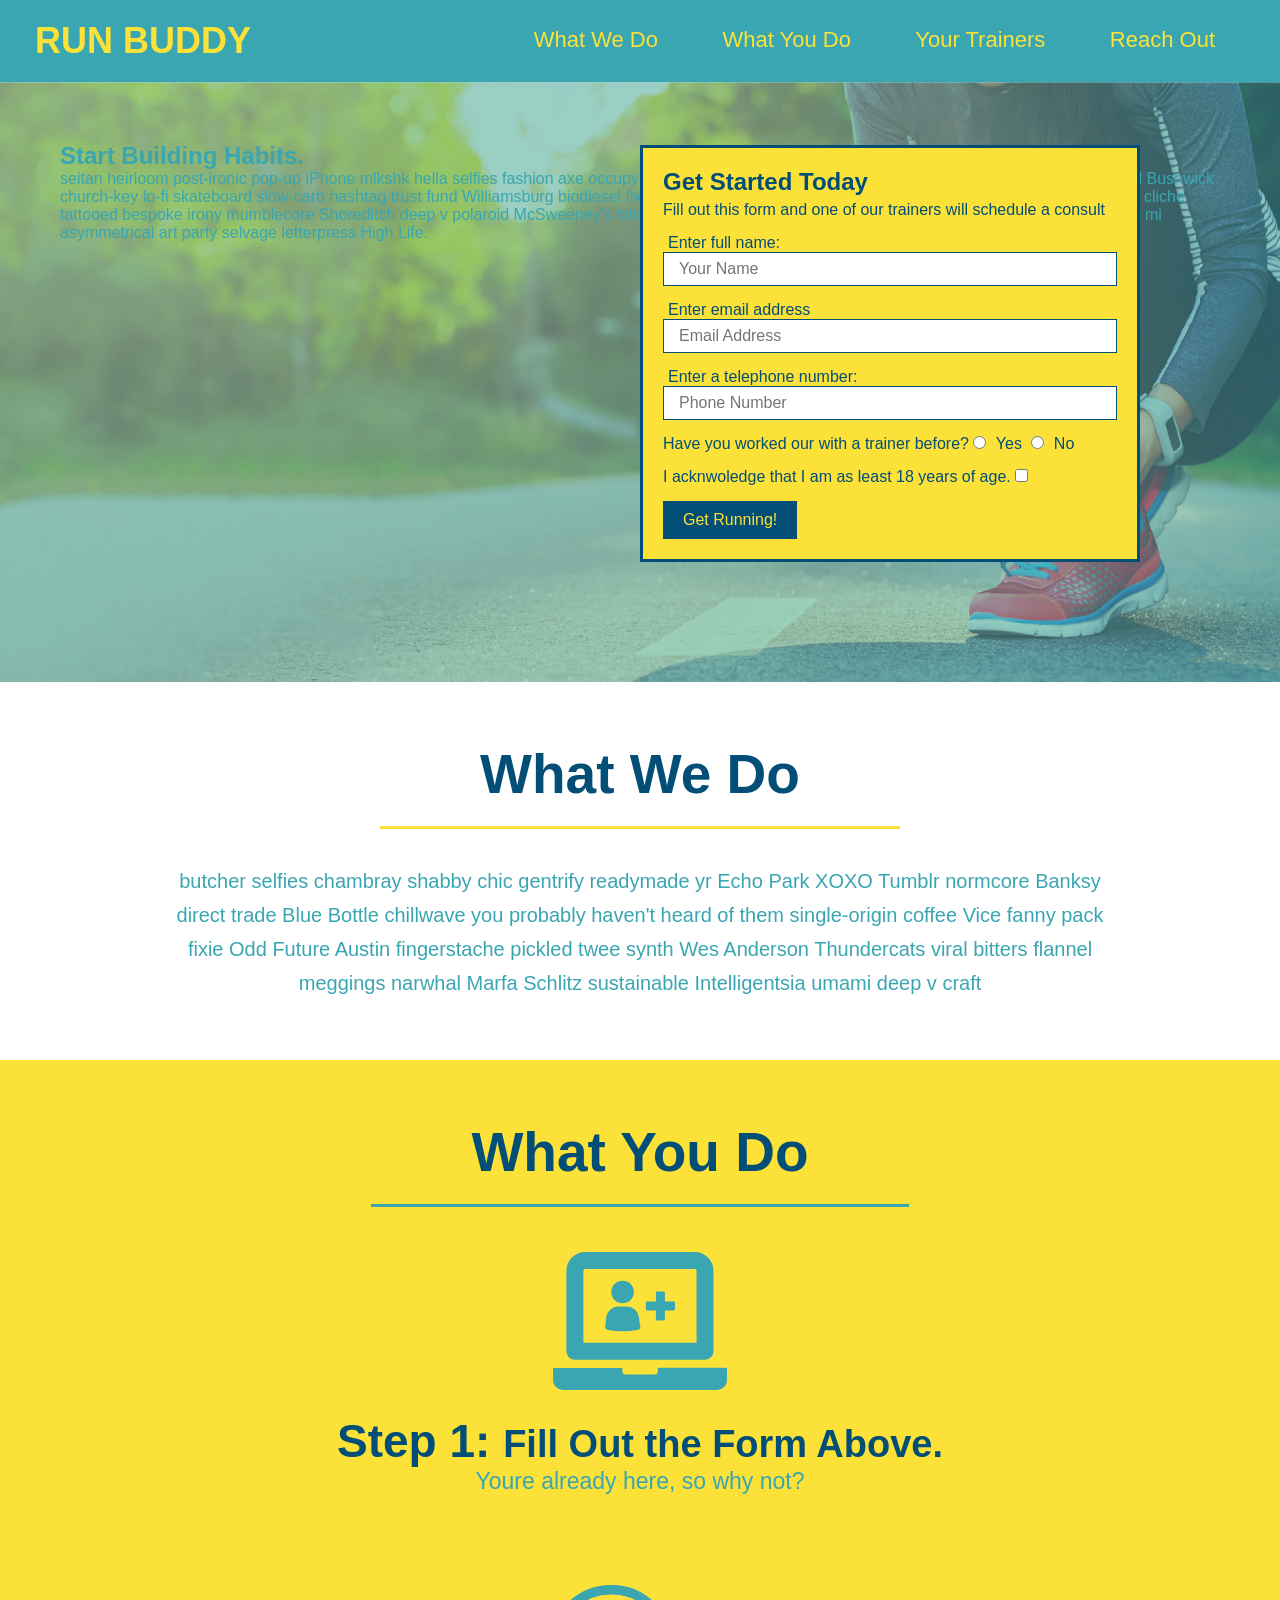
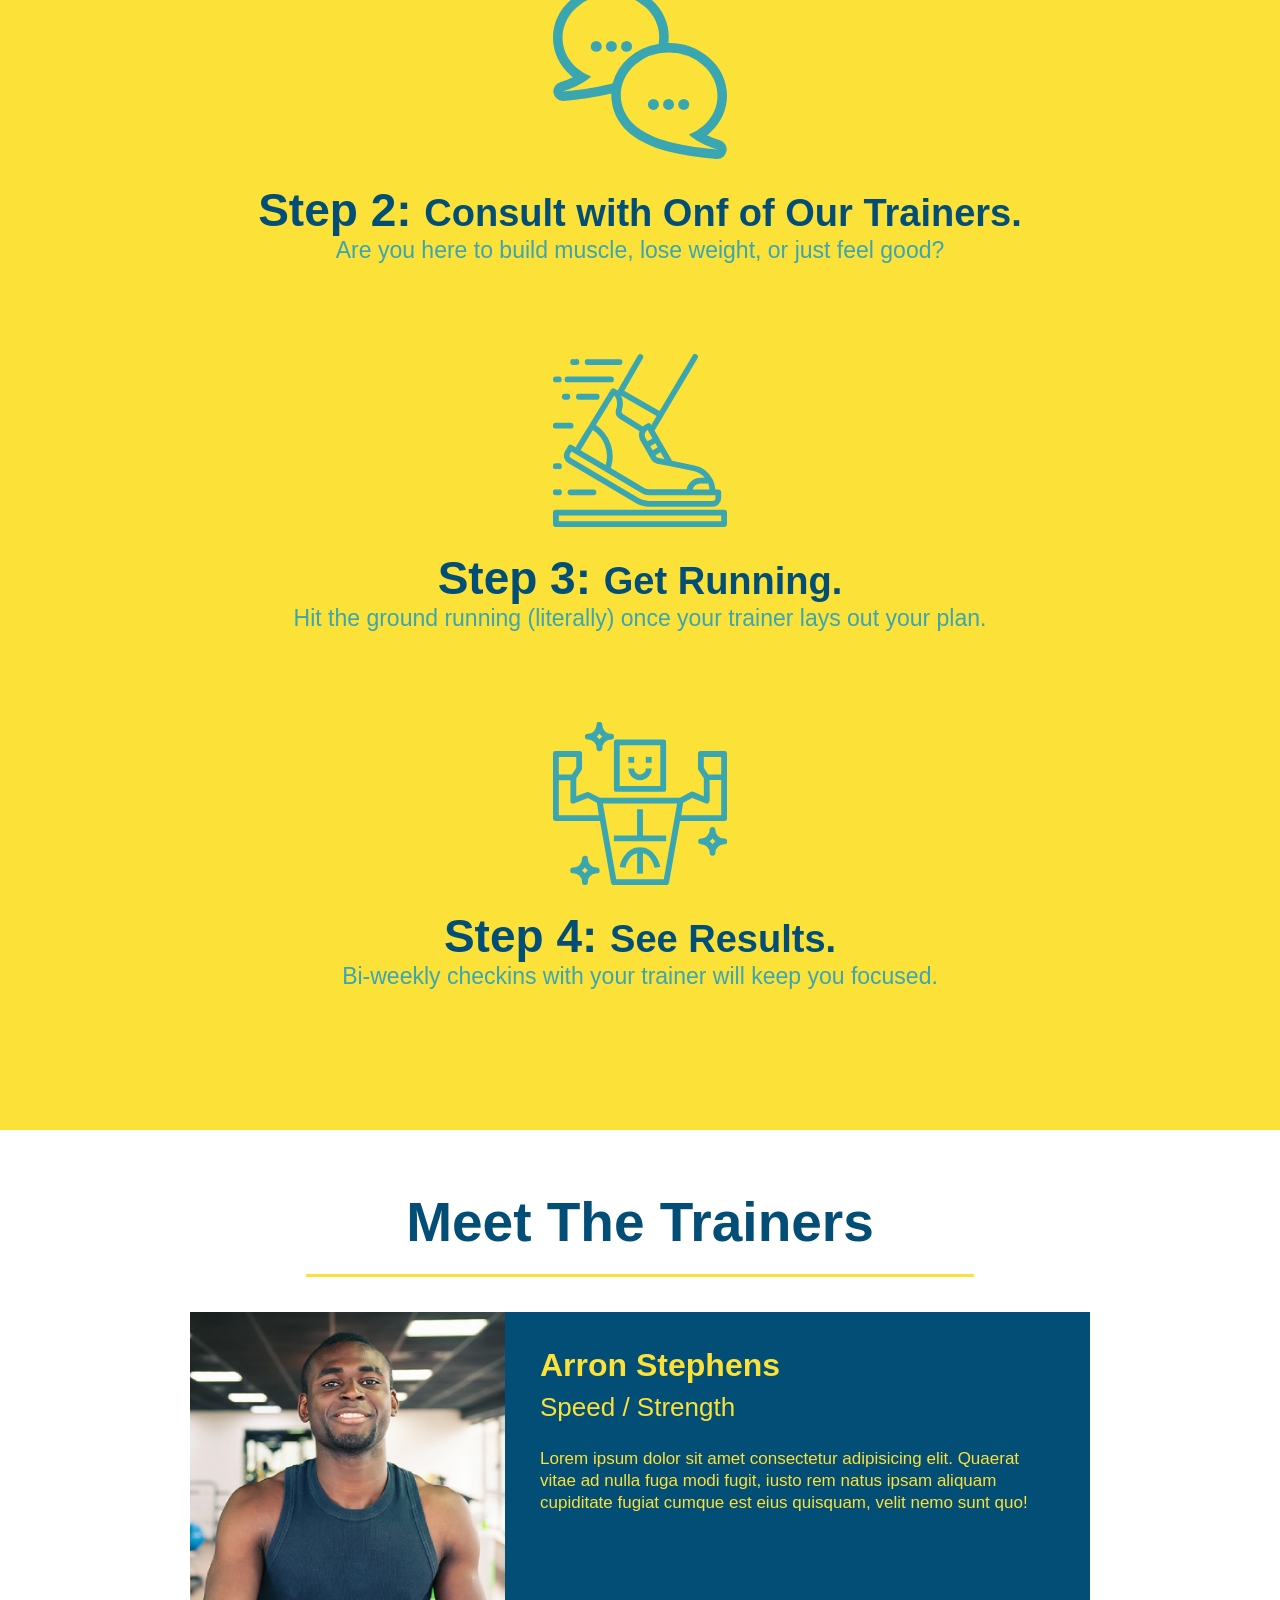
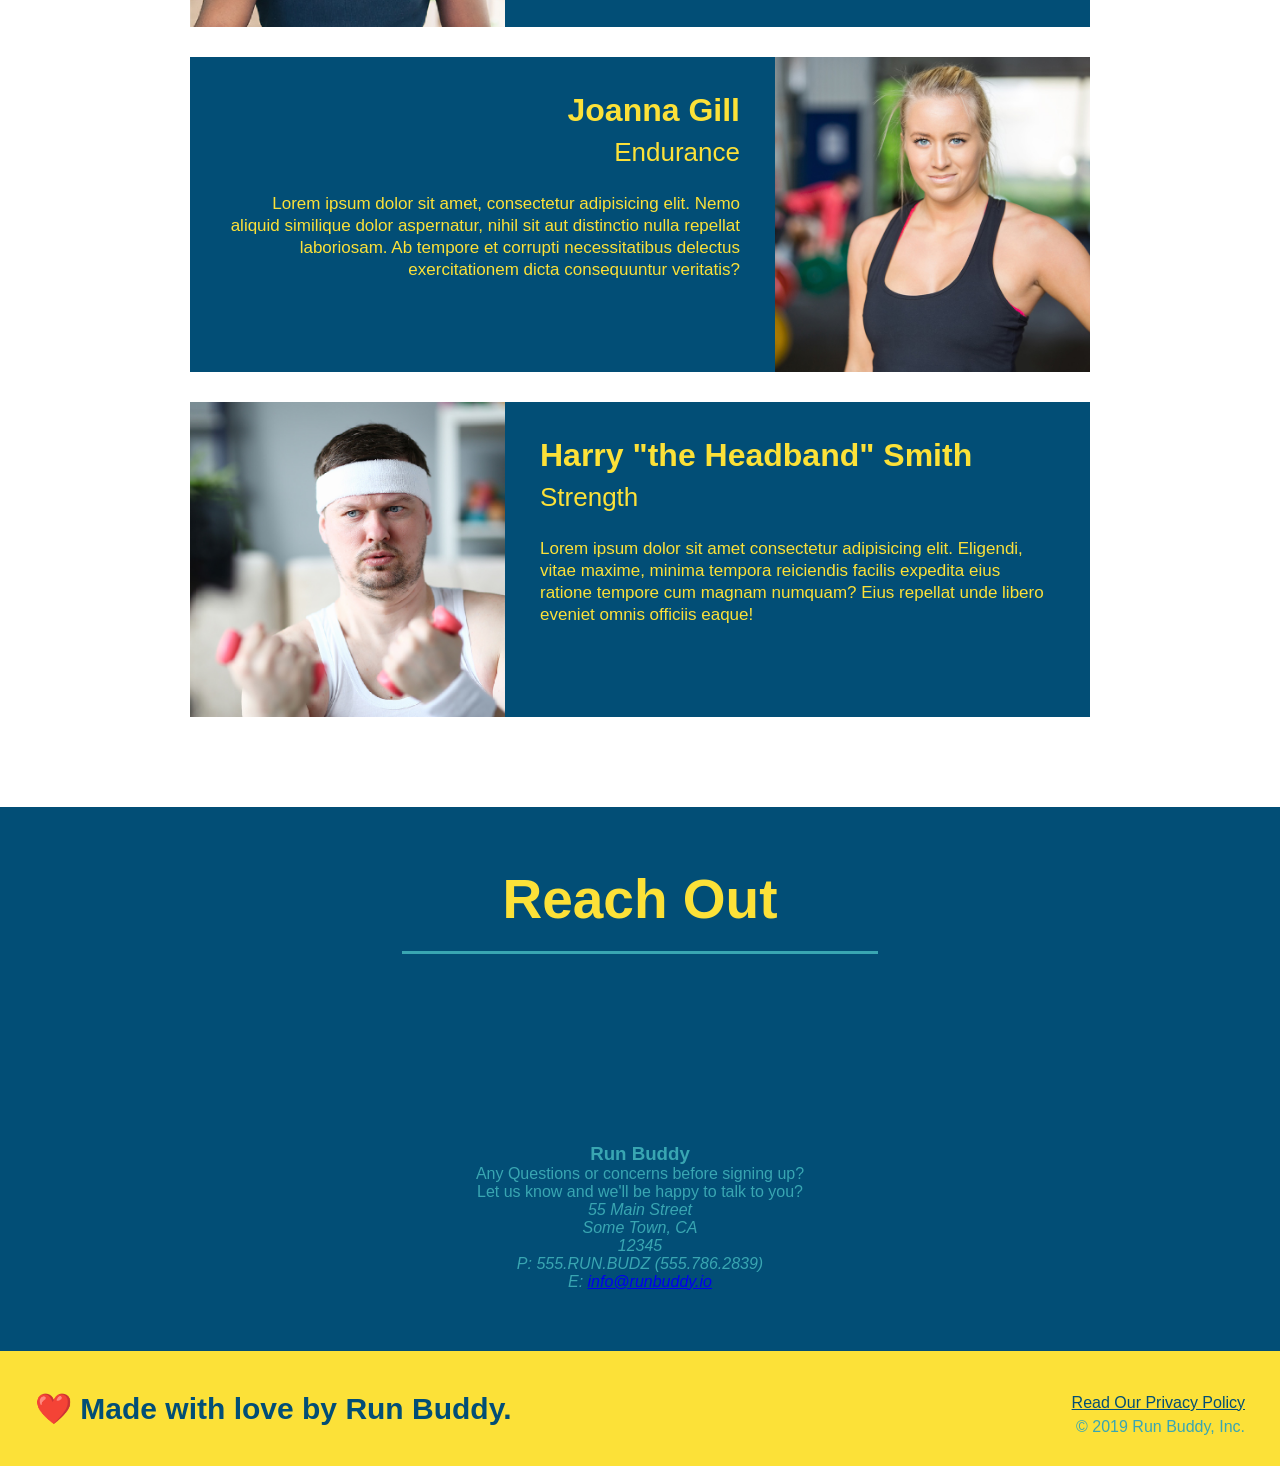
==== index.html @ fdcb271b "add content to hero, replace image" ====
<!DOCTYPE html>
<html lang="en">
  <head>
      <meta charset="UTF-8" />
      <title>Run Buddy</title>
      <link rel="stylesheet" href="./assets/css/style.css"/>     
  </head>
  <body>
  <!-- navigation-->
  <header>    
    <h1>
      <a href="/">RUN BUDDY</a>
    </h1>
      <nav>
   <!-- Unordered list element-->
   <ul>
   <li>    
     <!-- Anchor element-->
     <a href="#what-we-do">What We Do</a>
   </li>
   <li>
     
     <a href="#what-you-do">What You Do</a>  
   </li>
   <li>
     <a href="#your-trainers">Your Trainers</a>  
   </li>
   <li>
     <a href="#reach-out">Reach Out</a>  
   </li>    
   </ul>       
      </nav>
  </header>
  
  <!-- hero section-->
  <section class="hero">
     <div class="hero-cta">
       <h2>Start Building Habits.</h2>
       <p>seitan heirloom post-ironic pop-up iPhone mlkshk hella selfies fashion axe occupy readymade put a bird on it messenger bag Wes Anderson Schlitz plaid Bushwick church-key lo-fi skateboard slow-carb hashtag trust fund Williamsburg biodiesel fixie farm-to-table 8-bit banjo XOXO Banksy chillwave bicycle rights retro cliche tattooed bespoke irony mumblecore Shoreditch deep v polaroid McSweeney's bitters cray gentrify tofu Marfa you probably haven't heard of them yr banh mi asymmetrical art party selvage letterpress High Life.</p>
     </div>
     <div class="hero-form">
       <h3>Get Started Today</h3>
       <p>Fill out this form and one of our trainers will schedule a consult</p>
     <!-- Add form element-->
     <form>
       <label for="name">Enter full name:</label>  
       <input type="text" placeholder="Your Name" name="name" id="name" class="form-input" />
       <label for="email">Enter email address</label>
       <input type="email" placeholder="Email Address" name="name" id="name" class="form-input"  />
       <label for="phone">Enter a telephone number:</label>
       <input type="tel" placeholder="Phone Number" name="phone" id="phone" class="form-input" />
     <p>
       Have you worked our with a trainer before?
       <input type="radio" name="trainer-confirm" id="trainer-yes" />
       <label for="trainer-yes">Yes</label>  
       <input type="radio" name="trainer-confirm" id="trainer-no" />
       <label for="trainer-no">No</label>
     </p>
     <p>
       I acknwoledge that I am as least 18 years of age.
       <input type="checkbox" name="age-confirm" id="checkbox" />  
     </p>
     <button type="submit">
         Get Running!
     </button>    
     </form>  
     </div>
    </section>
  <!-- End Hero Section-->

  <!-- "what we do" section-->
  <section id="what-we-do" class="intro">
    <h2 class="section-title primary-border">What We Do</h2>
    <p>butcher selfies chambray shabby chic gentrify readymade yr Echo Park XOXO Tumblr normcore Banksy direct trade Blue Bottle chillwave you probably haven't heard of them single-origin coffee Vice fanny pack fixie Odd Future Austin fingerstache pickled twee synth Wes Anderson Thundercats viral bitters flannel meggings narwhal Marfa Schlitz sustainable Intelligentsia umami deep v craft</p>
   </section>
   
  <!-- "what you do section"-->
  <section id="what-you-do" class="steps">
    <h2 class="section-title secondary-border">What You Do</h2>

     <div>
       <!-- insert this img element-->
       <img src="./assets/images/step-1.svg" alt="" />
       <h3>Step 1: <span>Fill Out the Form Above.</span></h3>
       <p>Youre already here, so why not?</p>
     </div>

     <div>
       <img src="./assets/images/step-2.svg" alt="" />
       <h3>Step 2: <span>Consult with Onf of Our Trainers.</span></h3>
       <p>Are you here to build muscle, lose weight, or just feel good?</p>
     </div>
  
     <div>
       <img src="./assets/images/step-3.svg" alt="" />
       <h3>Step 3: <span>Get Running.</span></h3>
       <p>Hit the ground running (literally) once your trainer lays out your plan.</p>
     </div> 

     <div>
       <img src="./assets/images/step-4.svg" alt="" />
       <h3>Step 4: <span>See Results.</span></h3>
       <p>Bi-weekly checkins with your trainer will keep you focused.</p>
     </div>
  </section>
  
  <!-- "meet the trainers" section-->
  <section id="your-trainers" class="trainers">  
    <h2 class="section-title primary-border"> Meet The Trainers</h2>
  
  <article class="trainer">
    <img src="./assets/images/trainer-1.jpg" alt="Arron Stephens in his workout clothes, ready to pump iron" />  
    <div class="trainer-bio text-left">
      <h3>Arron Stephens</h3>
      <h4>Speed / Strength</h4>
      <p>
        Lorem ipsum dolor sit amet consectetur adipisicing elit. Quaerat vitae ad nulla fuga modi fugit, iusto rem natus ipsam aliquam cupiditate fugiat cumque est eius quisquam, velit nemo sunt quo!
      </p>
     </div>
  </article>
  
  <!-- second trainer bio-->
  <article class="trainer">
    <div class="trainer-bio text-right">
      <h3>Joanna Gill</h3>
      <h4>Endurance</h4>
      <p>Lorem ipsum dolor sit amet, consectetur adipisicing elit. Nemo aliquid similique dolor aspernatur, nihil sit aut distinctio nulla repellat laboriosam. Ab tempore et corrupti necessitatibus delectus exercitationem dicta consequuntur veritatis?</p>
    </div>
    <img src="./assets/images/trainer-2.jpg"alt="Joanna Gill cooling off after a workout" />
  </article>

  <!-- third trainer bio-->
  <article class="trainer">
    <img src="assets/images/trainer-3.jpg" alt="Harry Smith wearing a headband and lifting comically smal pink weights" />
    <div class="trainer-bio text-left">
       <h3>Harry "the Headband" Smith</h3>
       <h4>Strength</h4>
       <p>Lorem ipsum dolor sit amet consectetur adipisicing elit. Eligendi, vitae maxime, minima tempora reiciendis facilis expedita eius ratione tempore cum magnam numquam? Eius repellat unde libero eveniet omnis officiis eaque!</p>
    </div>
   </article>  
  </section>

  <!-- "reach out" section-->
  <section id="reach-out" class="contact">
    <h2 class="section-title secondary-border">Reach Out</h2>
      <div class="conact-info">
        <iframe
        src="https://www.google.com/maps/embed?pb=!1m18!1m12!1m3!1d3103.5053987646943!2d-95.20481331984095!3d38.93528097966502!2m3!1f0!2f0!3f0!3m2!1i1024!2i768!4f13.1!3m3!1m2!1s0x87bf666a653e86bf%3A0xbb282bb5a10b9c2d!2s2408%20E%2027th%20Terrace%2C%20Lawrence%2C%20KS%2066046!5e0!3m2!1sen!2sus!4v1632249212612!5m2!1sen!2sus"
         style="border:0;"
         allowfullscreen=""
         loading="lazy">
        </iframe>
        <div>
        <h3>Run Buddy</h3>
        <p>
          Any Questions or concerns before signing up?
          <br />
          Let us know and we'll be happy to talk to you?
        </p>
        <address>
          55 Main Street <br/>
          Some Town, CA <br/>
          12345<br />
          P: 555.RUN.BUDZ (555.786.2839)<br/>
          E: <a href="mailto:info@runbuddy.io">info@runbuddy.io</a>
        </address>
      </div>
    </div> 
  </section>

 <!-- footer-->
 <footer>
     <h2>❤️ Made with love by Run Buddy.</h2>
   <div>  
     <a href="./privacy-policy.html">Read Our Privacy Policy</a><br />
     &copy; 2019 Run Buddy, Inc.
   </div> 
 </footer> 

  </body>
</html>
---- assets/css/style.css ----
* {
  margin: 0;
  padding: 0;
  box-sizing: border-box;  
}

/* apply styles to the <header> */
header {
   padding: 20px 35px;
   background-color: #39a6b2; 
}

header h1 {
  font-weight: bold;
  font-size: 36px;
  color: #fce138;
  margin: 0;
  display: inline;  
}

header a {
  text-decoration: none;  
  color: #fce138;  
}

header nav {
  float: right;
  margin: 7px 0;  
}

header nav ul li {
    display: inline;
}

header nav ul li a {
  margin: 0 30px;
  font-weight: lighter;
  font-size: 22px;  
}

body {
  /* more on thie crazy alphanumerical value in a minute */
  color: #39a6b2;  
  font-family: Helvetica, Arial, sans-serif;  
}

footer {
  background: #fce138;
  width: 100%;
  padding: 40px 35px;  
}

footer h2 {
  display: inline;
  color: #024e76;
  font-size: 30px;
  margin: 0;  
}

footer div {
  float: right;
  line-height: 1.5;
  text-align: right;  
}

footer a {
  color: #024e76;  
}

Section {
  padding: 60px;
} 

/* Hero Style Start */
.hero {
  background-image: url("../images/hero-bg.jpg");
  height: 600px;
  background-size: cover;
  background-position: center;
  position: relative;
}  

.hero-form {
  border: 3px solid #024e76;
  background-color: #fce138;
  padding: 20px;
  width: 500px;
  color: #024e76;
  position:absolute;
  bottom: 120px;
  right: 140px;
}

.hero-form h3 {
  font-size: 24px;
  margin: 0;
}

.hero-form p {
  margin: 5px 0 15px 0;
}

.form-input {
  border: 1px solid #024e76;
  display: block;
  padding: 7px 15px;
  font-size: 16px;
  color: #024e76;
  width: 100%;
  margin-bottom: 15px;
}

.hero-form label {
  margin: 0 5px;
}

.hero-form button {
  color: #fce138;
  background-color: #024e76;
  border: none;
  padding: 10px 20px;
  font-size: 16px;
}
/* Hero Style End */

.intro {
  text-align: center;
}

.intro p {
  line-height: 1.7;
  color: #39a6b2;
  width: 80%;
  font-size: 20px;
  /* add this alongside your other declarations */
  margin: 0 auto;
}

.steps {
  text-align: center;
  background: #fce138;
}

.section-title {
  font-size: 55px;
  color: #024e76;
  margin-bottom: 35px;
  padding: 0 100px 20px 100px;
  display: inline-block;
  border-bottom: 3px solid;
}

.primary-border {
  border-color: #fce138;
}

.secondary-border {
  border-color: #39a6b2;
}

.steps div {
  margin-bottom: 80px;
}

.steps img {
  width: 15%;
  margin: 10px 0;
}

.steps h3 {
  color: #024e76;
  font-size: 46px;
  margin-top: 10px;
}

.steps p {
  color: #39a6b2;
  font-size: 23px;
}

.steps span {
  font-size: 38px;
}

.trainers {
  text-align: center;
}

.trainer {
  width: 900px;
  margin: 0 auto 30px auto;
  background: #024e76;
  color: #fce138;
  overflow: auto;
}

.trainer img {
  width: 35%;
  float: left;
}

.trainer-bio {
  padding: 35px;
  float: left;
  width: 65%;
}

.text-left {
  text-align: left;
}

.text-right {
  text-align: right;
}

.trainer-bio h3 {
  font-size: 32px;
  margin-bottom: 8px;
}

.trainer-bio h4 {
  font-weight: lighter;
  font-size: 26px;
  margin-bottom: 25px;
}

.trainer-bio p {
  font-size: 17px;
  line-height: 1.3;
}

/* Reach Out Style Start */
.contact {
  text-align: center;
  background: #024e76;
}

.contact h2 {
  color: #fce138;
}

.contact-info iframe {
  width: 400px;
  height: 400px;
}

.contact-info div {
  width: 410px;
  display: inline-block;
  vertical-align: top;
  text-align: left;
  margin: 30px 0 0 60px;
  color: white;
}

.contact-info h3 {
  color: #fce138;
  font-size: 32px;
}

.contact-info p, .contact-info address {
  margin: 20px 0;
  line-height: 1.5;
  font-size: 20px;
  font-style: normal;
}

.contact-info a {
  color: #fce138;
}
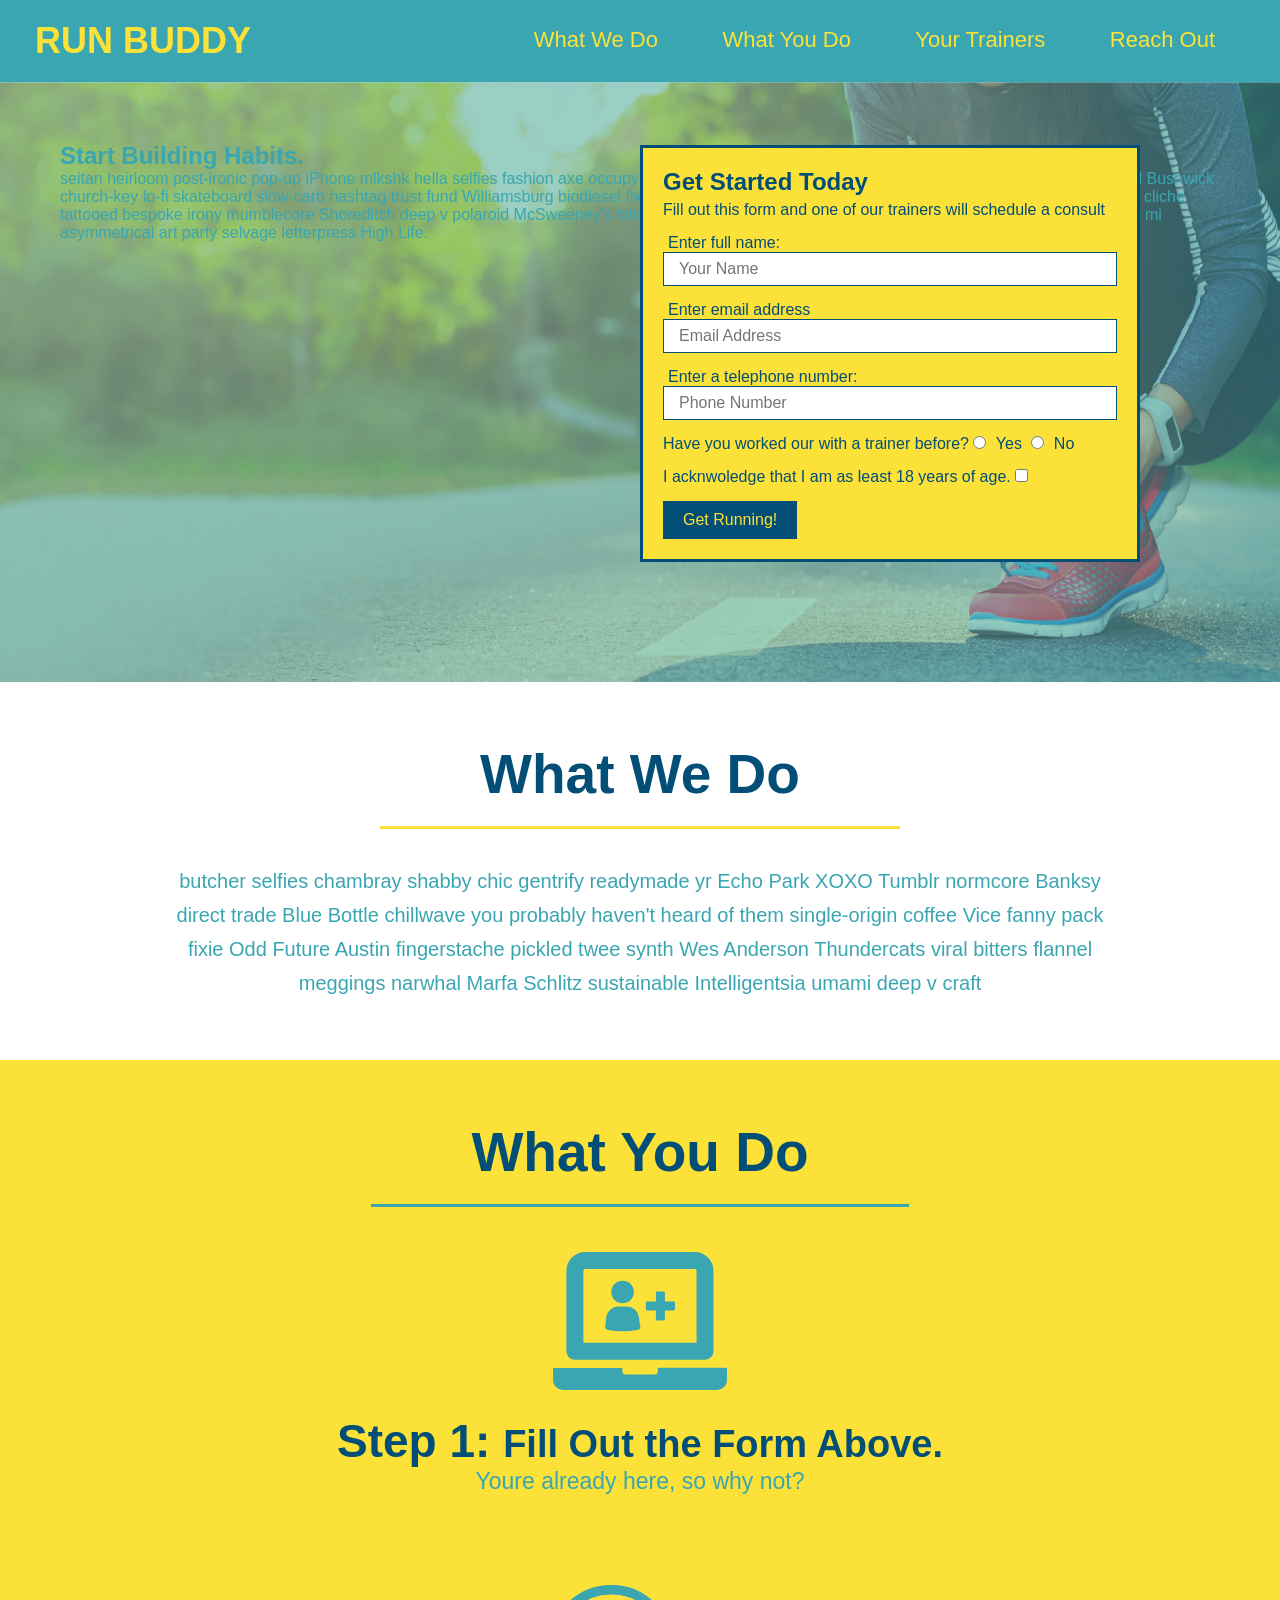
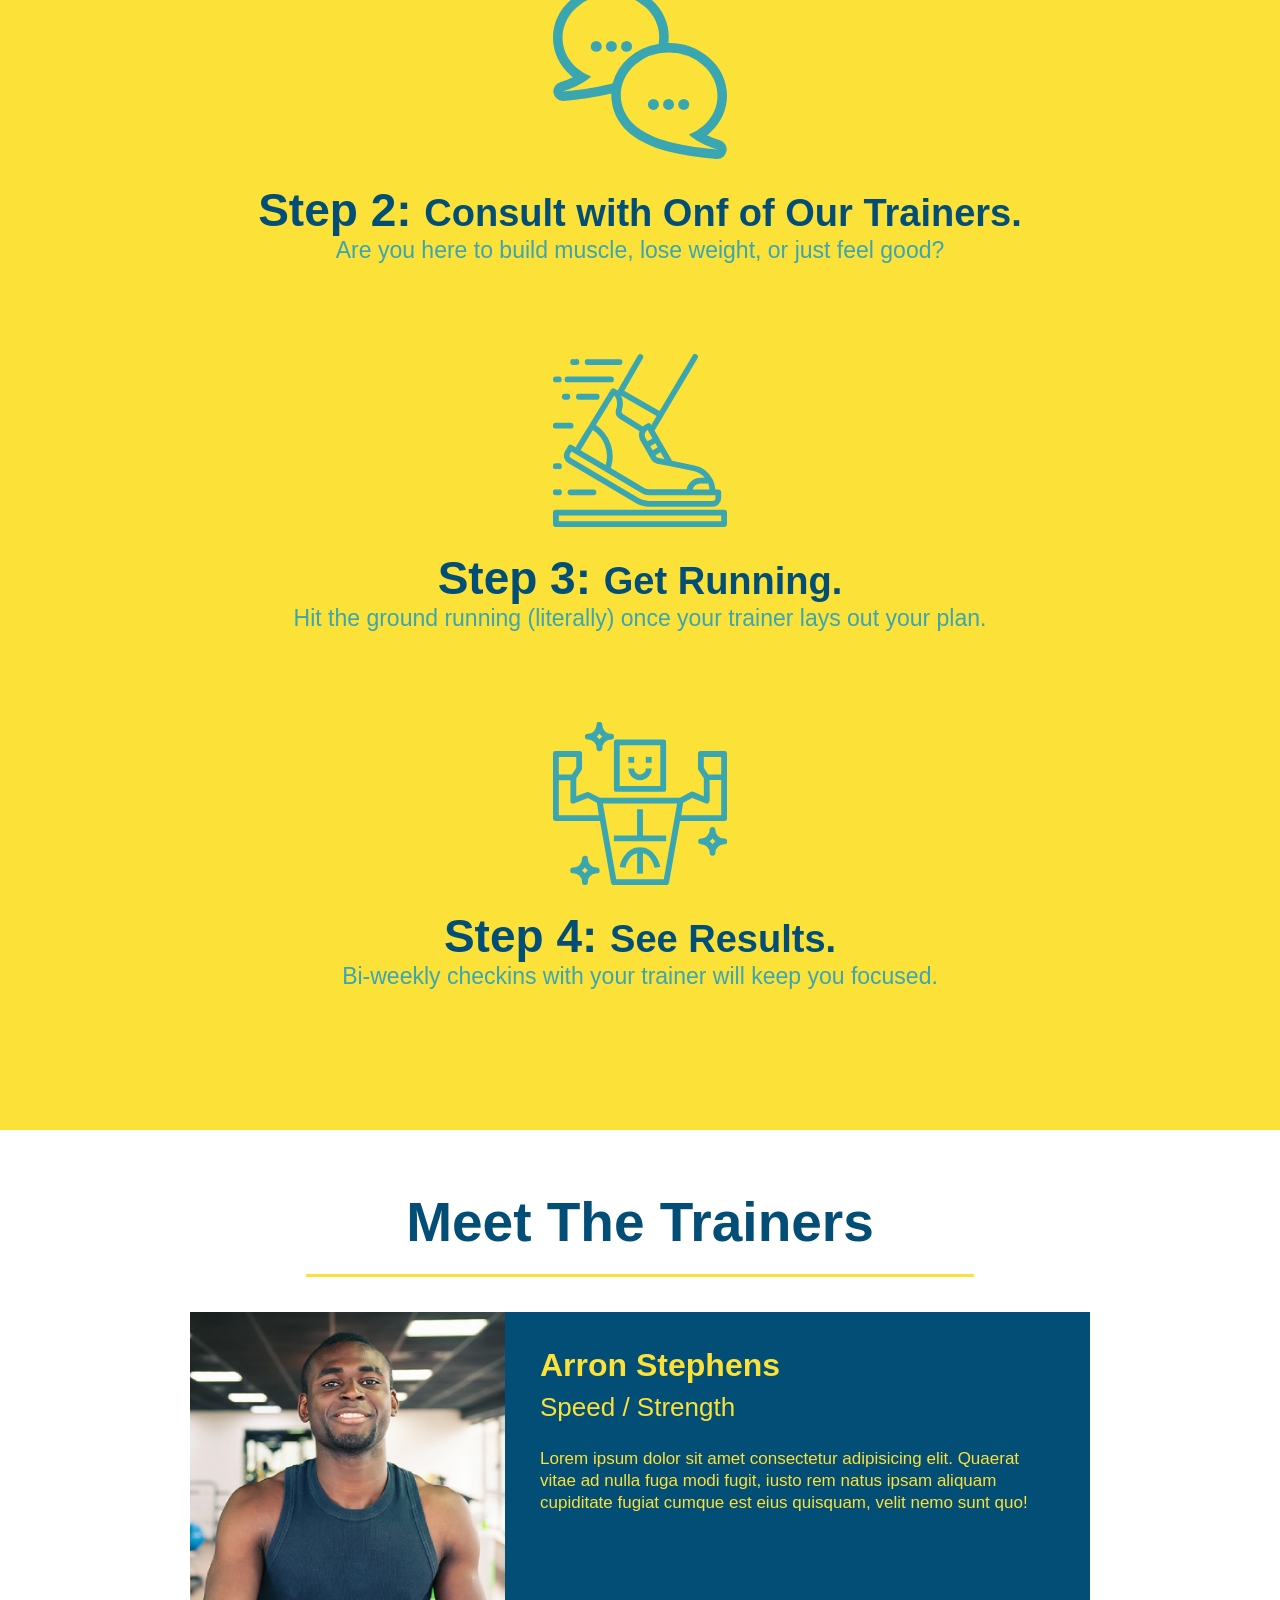
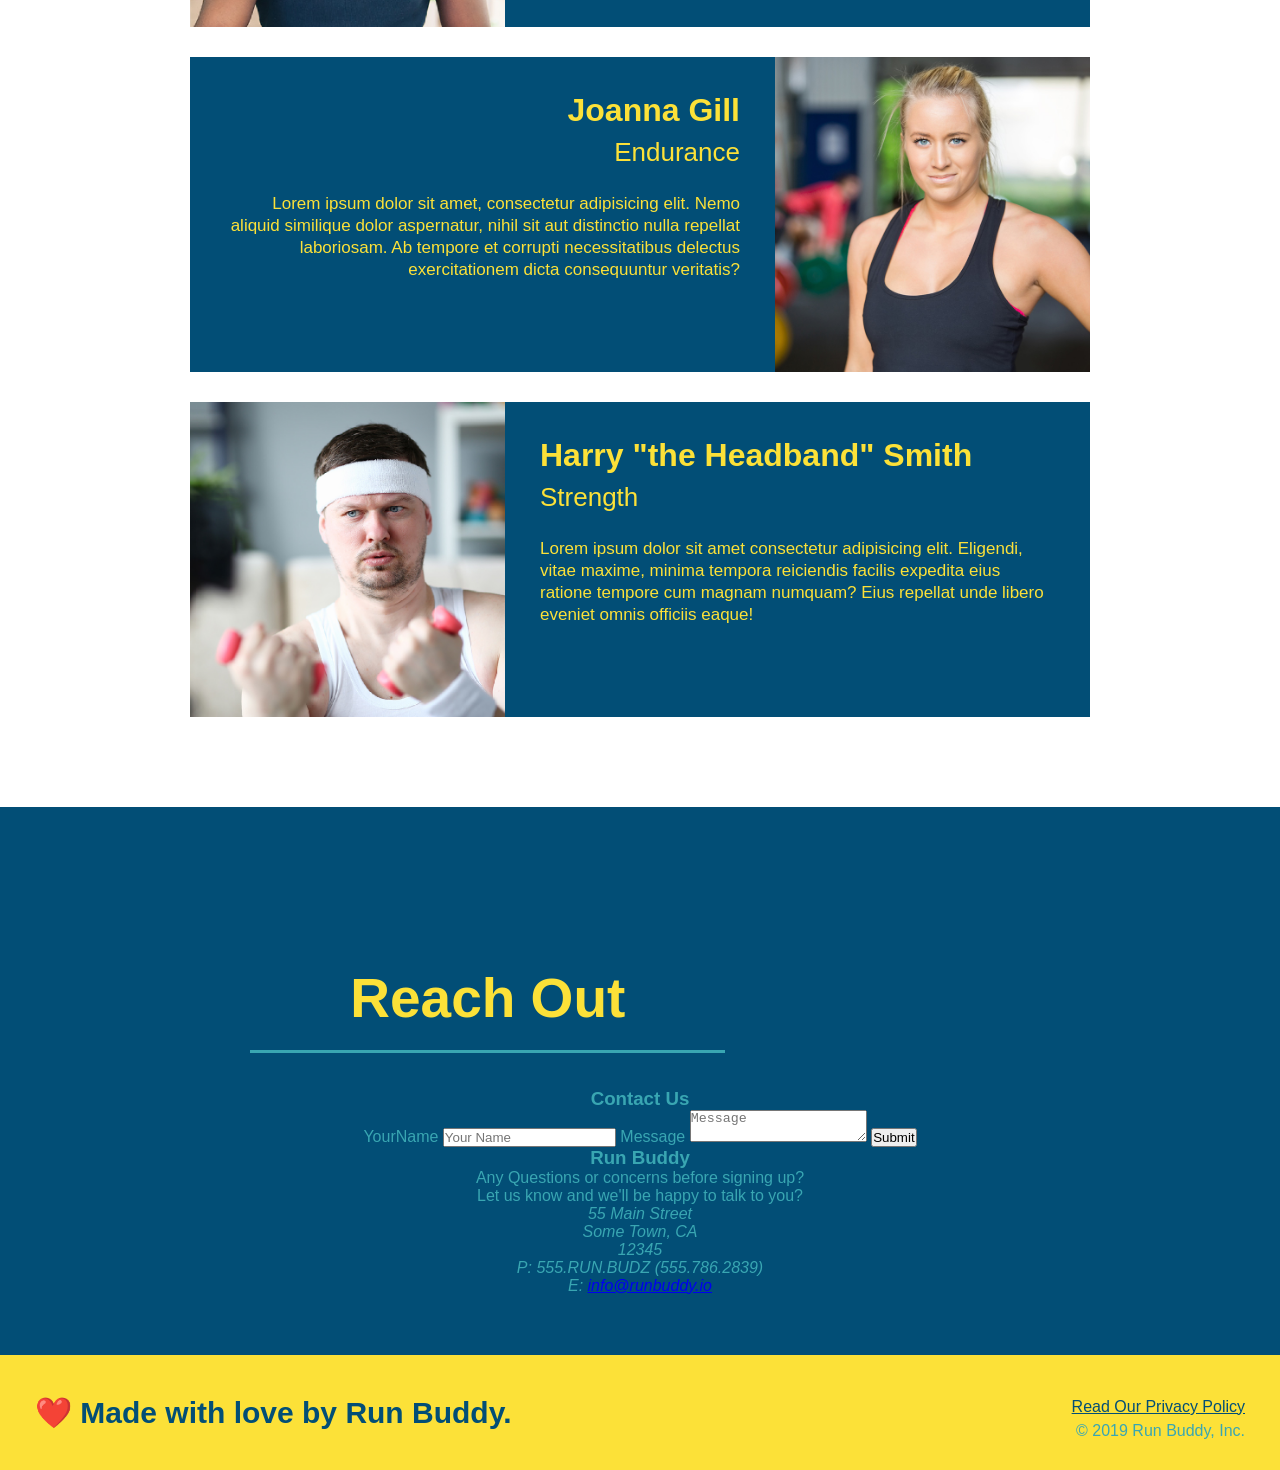
==== commit 245e2cbb: "add contact form" ====
--- a/index.html
+++ b/index.html
@@ -143,14 +143,27 @@
   <!-- "reach out" section-->
   <section id="reach-out" class="contact">
     <h2 class="section-title secondary-border">Reach Out</h2>
-      <div class="conact-info">
         <iframe
         src="https://www.google.com/maps/embed?pb=!1m18!1m12!1m3!1d3103.5053987646943!2d-95.20481331984095!3d38.93528097966502!2m3!1f0!2f0!3f0!3m2!1i1024!2i768!4f13.1!3m3!1m2!1s0x87bf666a653e86bf%3A0xbb282bb5a10b9c2d!2s2408%20E%2027th%20Terrace%2C%20Lawrence%2C%20KS%2066046!5e0!3m2!1sen!2sus!4v1632249212612!5m2!1sen!2sus"
          style="border:0;"
          allowfullscreen=""
-         loading="lazy">
+         loading="lazy">      
         </iframe>
-        <div>
+
+  <div class="contact-form">
+    <h3>Contact Us</h3>
+    <form>
+      <label for="contact-name">YourName</label>
+      <input type="text" id="contact-name" placeholder="Your Name" />
+          
+      <label for="contact-message">Message</label>
+      <textarea id="contact-message" placeholder="Message"></textarea>
+                
+      <button type="submit">Submit</button>  
+    </form>
+  </div>          
+      
+  <div>
         <h3>Run Buddy</h3>
         <p>
           Any Questions or concerns before signing up?
@@ -164,8 +177,9 @@
           P: 555.RUN.BUDZ (555.786.2839)<br/>
           E: <a href="mailto:info@runbuddy.io">info@runbuddy.io</a>
         </address>
-      </div>
-    </div> 
+   </div>
+
+    
   </section>
 
  <!-- footer-->
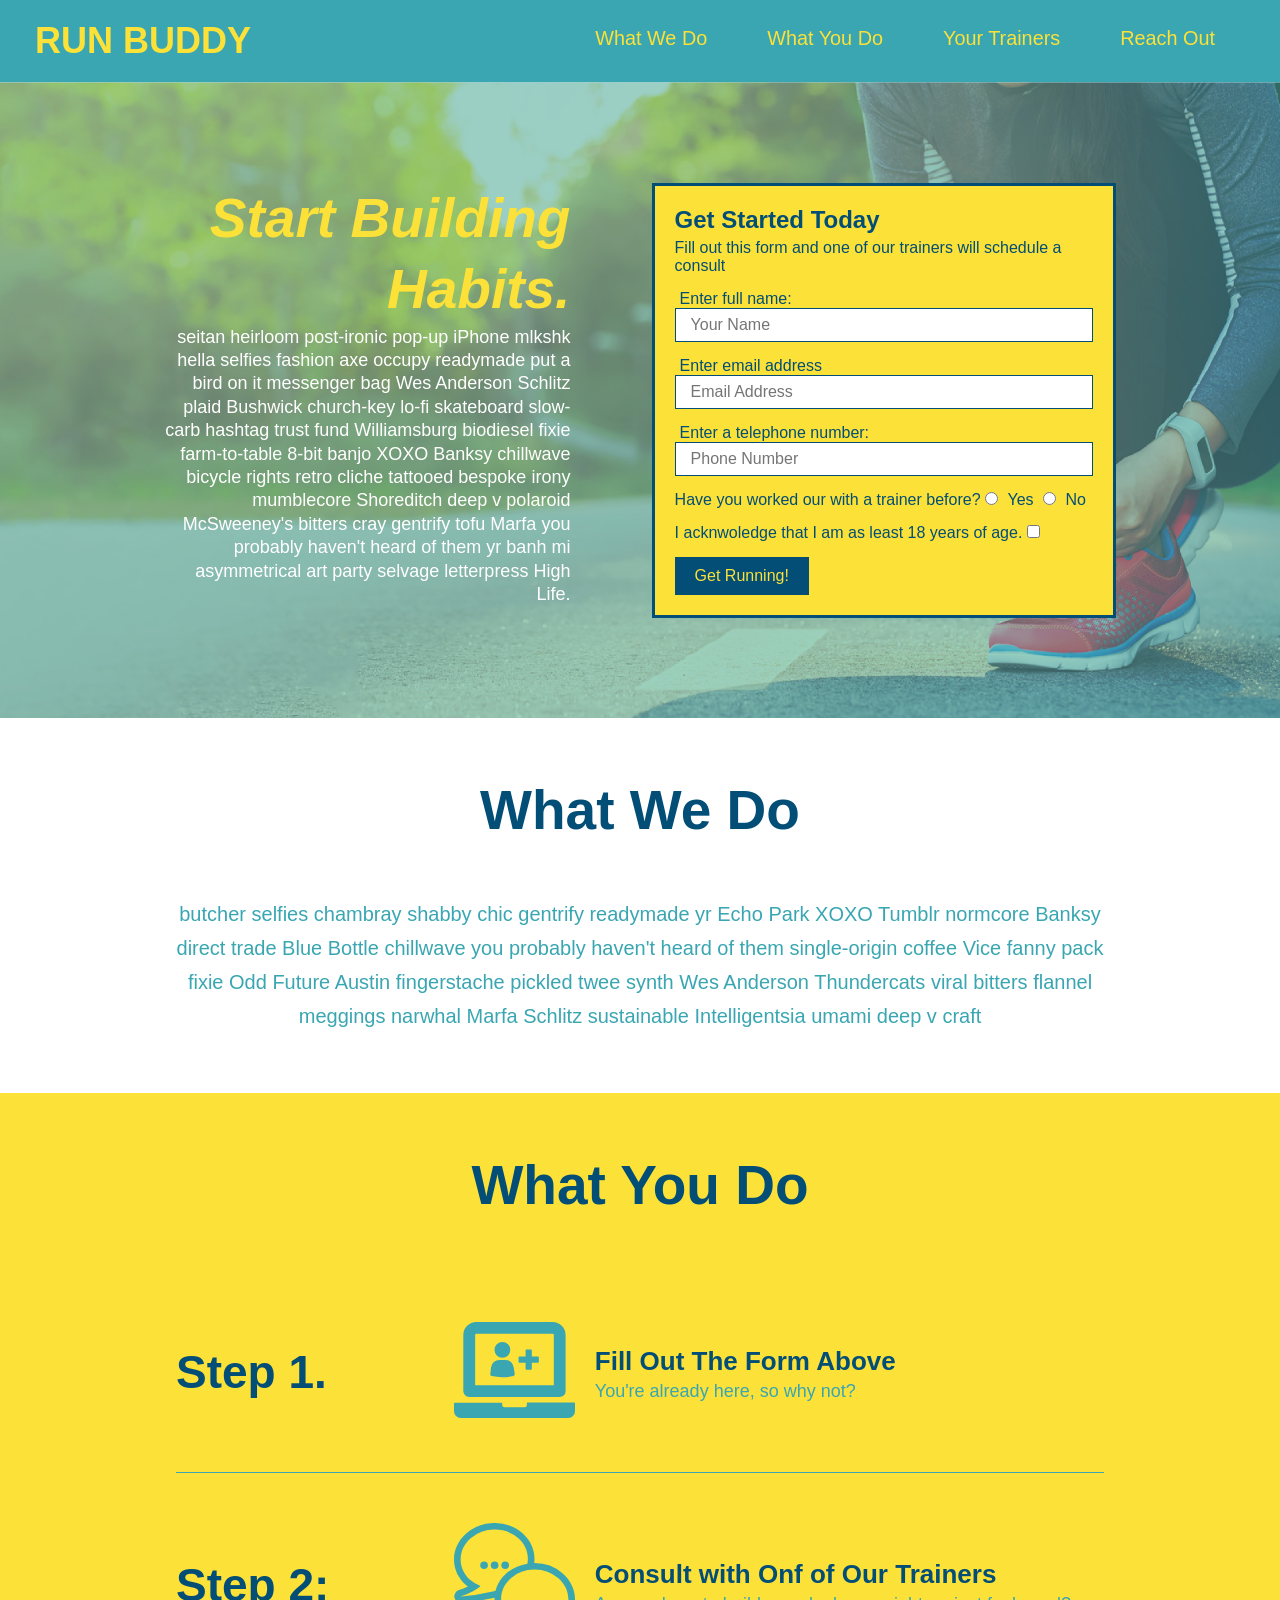
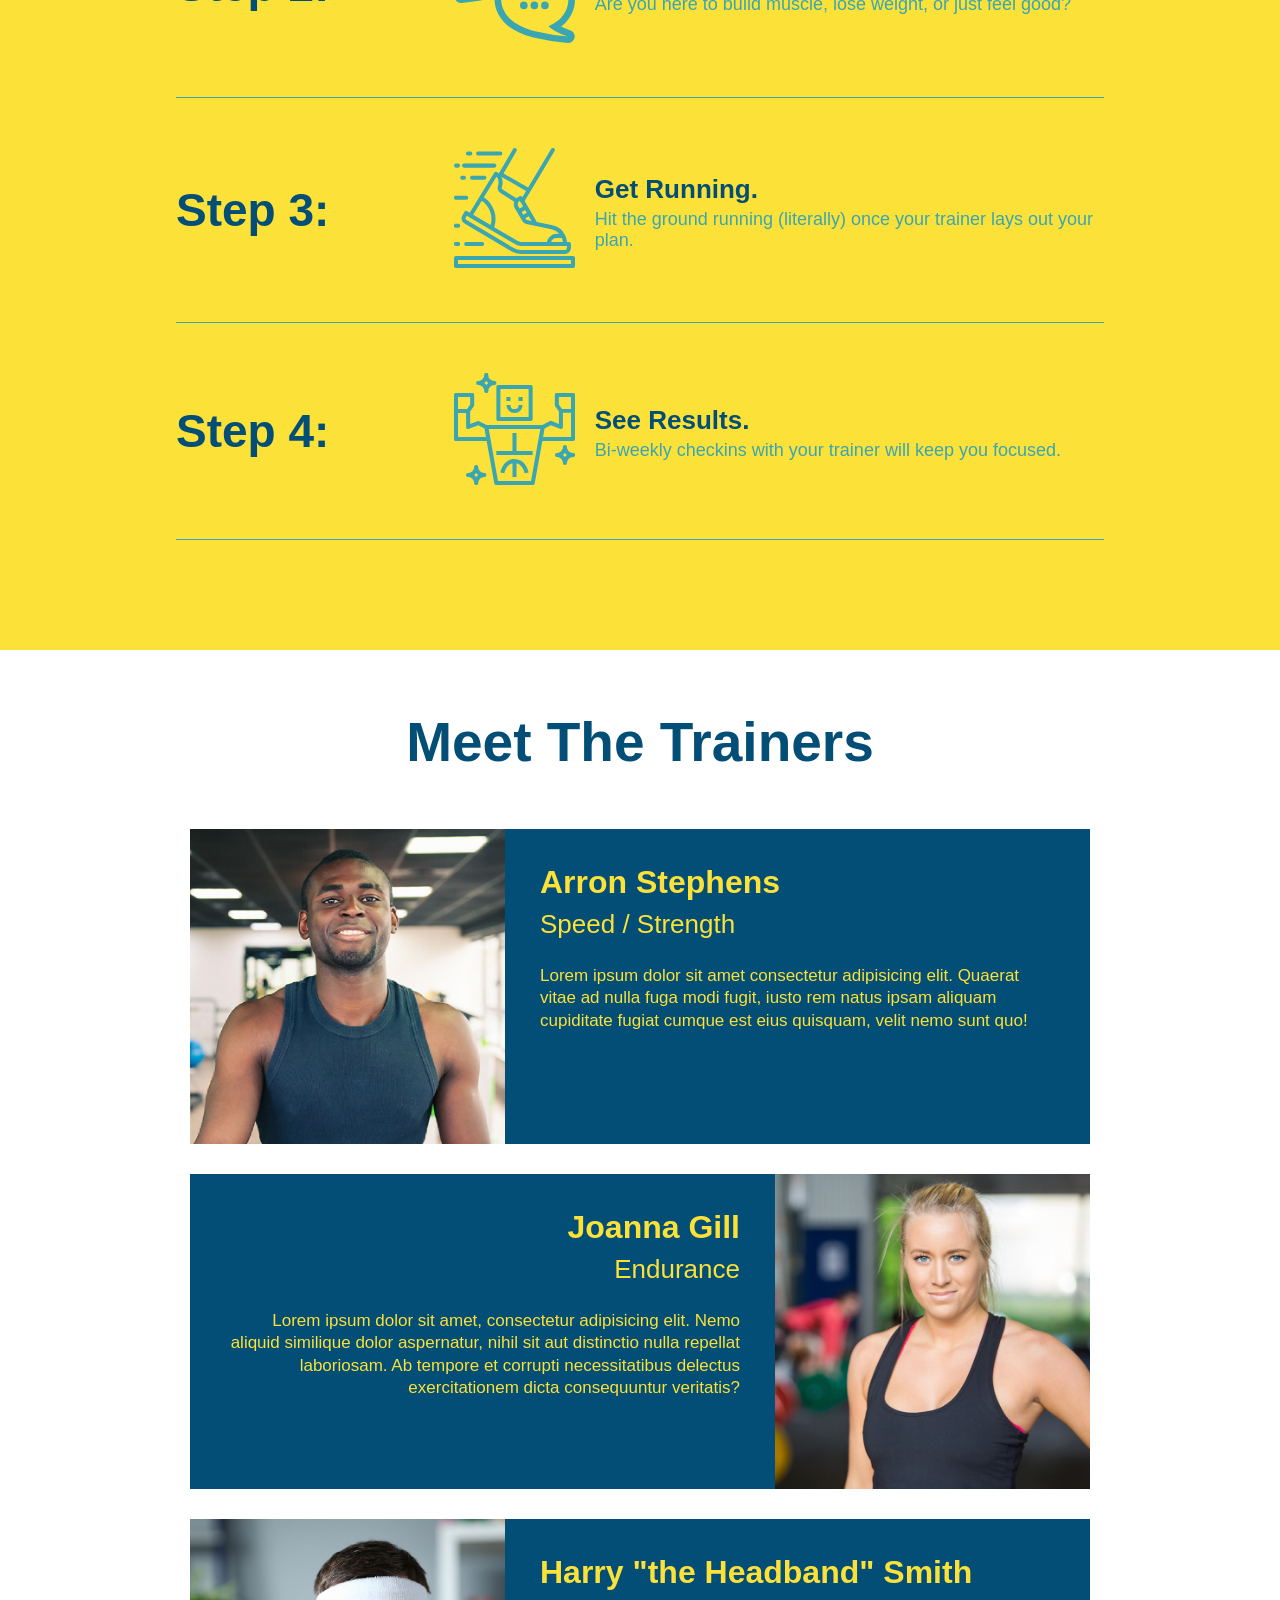
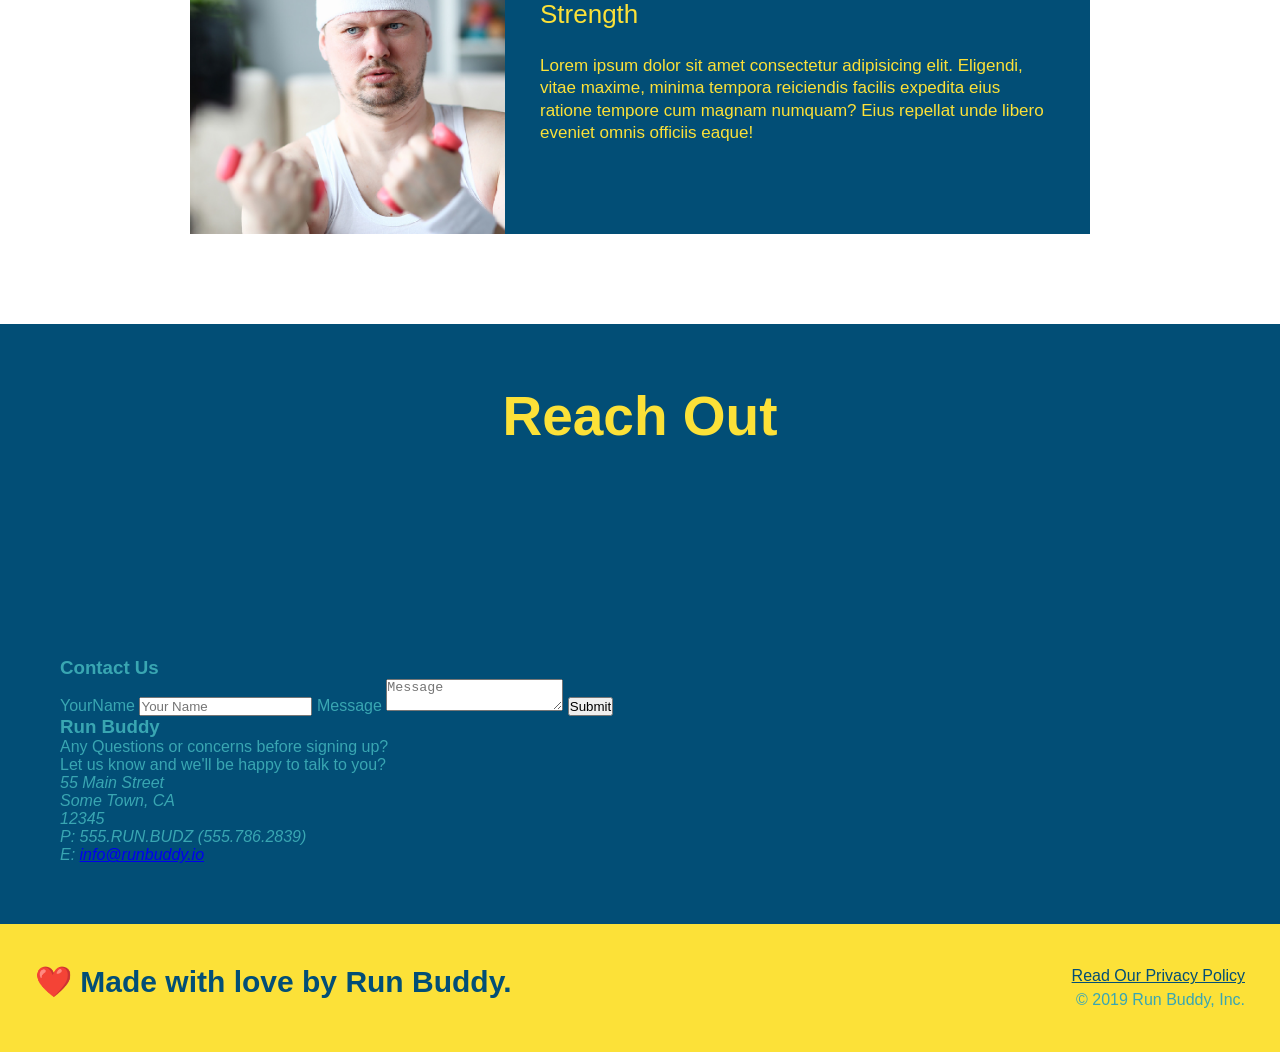
==== commit 690cc0d3: "add flexbox to the steps" ====
--- a/index.html
+++ b/index.html
@@ -68,40 +68,78 @@
     </section>
   <!-- End Hero Section-->
 
+  <!-- Wrap every h2 with a class of "section-title" in this div! --> 
   <!-- "what we do" section-->
   <section id="what-we-do" class="intro">
-    <h2 class="section-title primary-border">What We Do</h2>
-    <p>butcher selfies chambray shabby chic gentrify readymade yr Echo Park XOXO Tumblr normcore Banksy direct trade Blue Bottle chillwave you probably haven't heard of them single-origin coffee Vice fanny pack fixie Odd Future Austin fingerstache pickled twee synth Wes Anderson Thundercats viral bitters flannel meggings narwhal Marfa Schlitz sustainable Intelligentsia umami deep v craft</p>
-   </section>
+    <div class="flex-row">
+      <h2 class="section-title primary-border">
+        What We Do
+      </h2>
+     </div>
+    <div class="flex-row">
+     <p>butcher selfies chambray shabby chic gentrify readymade yr Echo Park XOXO Tumblr normcore Banksy direct trade Blue Bottle chillwave you probably haven't heard of them single-origin coffee Vice fanny pack fixie Odd Future Austin fingerstache pickled twee synth Wes Anderson Thundercats viral bitters flannel meggings narwhal Marfa Schlitz sustainable Intelligentsia umami deep v craft</p>
+    </div> 
+    </section>
    
   <!-- "what you do section"-->
-  <section id="what-you-do" class="steps">
-    <h2 class="section-title secondary-border">What You Do</h2>
-
-     <div>
-       <!-- insert this img element-->
-       <img src="./assets/images/step-1.svg" alt="" />
-       <h3>Step 1: <span>Fill Out the Form Above.</span></h3>
-       <p>Youre already here, so why not?</p>
-     </div>
-
-     <div>
-       <img src="./assets/images/step-2.svg" alt="" />
-       <h3>Step 2: <span>Consult with Onf of Our Trainers.</span></h3>
-       <p>Are you here to build muscle, lose weight, or just feel good?</p>
-     </div>
-  
-     <div>
-       <img src="./assets/images/step-3.svg" alt="" />
-       <h3>Step 3: <span>Get Running.</span></h3>
-       <p>Hit the ground running (literally) once your trainer lays out your plan.</p>
-     </div> 
-
-     <div>
-       <img src="./assets/images/step-4.svg" alt="" />
-       <h3>Step 4: <span>See Results.</span></h3>
-       <p>Bi-weekly checkins with your trainer will keep you focused.</p>
-     </div>
+  <section id="what-you-do" class="steps">  
+    <div class="flex-row"> 
+     <h2 class="section-title secondary-border">
+       What You Do
+     </h2>
+    </div>
+
+    <div class="step">
+      <h3>Step 1.</h3>
+      <div class="step-info">
+        <div class="step-img">
+          <img src="./assets/images/step-1.svg" alt="" />
+        </div>
+        <div class="step-text">
+          <h4>Fill Out The Form Above</h4>
+          <p>You're already here, so why not?</p>
+        </div>
+      </div>
+    </div>
+
+     <div class="step">
+       <h3>Step 2:</h3>
+       <div class="step-info">
+          <div class="step-img">
+            <img src="./assets/images/step-2.svg" alt="" />
+        </div>
+        <div class="step-text">
+          <h4>Consult with Onf of Our Trainers</h4>
+          <p>Are you here to build muscle, lose weight, or just feel good?</p>
+          </div>
+       </div>
+     </div>    
+
+     <div class="step">
+      <h3>Step 3:</h3>
+      <div class="step-info">
+         <div class="step-img">
+          <img src="./assets/images/step-3.svg" alt="" />
+       </div>
+       <div class="step-text">
+         <h4>Get Running.</h4>
+         <p>Hit the ground running (literally) once your trainer lays out your plan.</p>
+         </div>
+      </div>
+    </div>  
+    
+    <div class="step">
+      <h3>Step 4:</h3>
+      <div class="step-info">
+         <div class="step-img">
+          <img src="./assets/images/step-4.svg" alt="" />
+       </div>
+       <div class="step-text">
+         <h4>See Results.</h4>
+         <p>Bi-weekly checkins with your trainer will keep you focused.</p>
+         </div>
+      </div>
+    </div>  
   </section>
   
   <!-- "meet the trainers" section-->
--- a/assets/css/style.css
+++ b/assets/css/style.css
@@ -7,15 +7,17 @@
 /* apply styles to the <header> */
 header {
    padding: 20px 35px;
-   background-color: #39a6b2; 
+   background-color: #39a6b2;
+   display: flex;
+   justify-content: space-between;
+   flex-wrap: wrap; 
 }
 
 header h1 {
   font-weight: bold;
   font-size: 36px;
   color: #fce138;
-  margin: 0;
-  display: inline;  
+  margin: 0;  
 }
 
 header a {
@@ -24,18 +26,21 @@
 }
 
 header nav {
-  float: right;
   margin: 7px 0;  
 }
 
-header nav ul li {
-    display: inline;
+header nav ul {
+  display: flex;
+  flex-wrap: wrap;
+  justify-content: space-between;
+  align-items: center;
+  list-style: none;
 }
 
 header nav ul li a {
   margin: 0 30px;
   font-weight: lighter;
-  font-size: 22px;  
+  font-size: 1.55vw;  
 }
 
 body {
@@ -47,18 +52,19 @@
 footer {
   background: #fce138;
   width: 100%;
-  padding: 40px 35px;  
+  padding: 40px 35px;
+  display: flex;
+  justify-content: space-between;  
+  flex-wrap: wrap;
 }
 
 footer h2 {
-  display: inline;
   color: #024e76;
   font-size: 30px;
   margin: 0;  
 }
 
 footer div {
-  float: right;
   line-height: 1.5;
   text-align: right;  
 }
@@ -74,21 +80,35 @@
 /* Hero Style Start */
 .hero {
   background-image: url("../images/hero-bg.jpg");
-  height: 600px;
   background-size: cover;
   background-position: center;
-  position: relative;
-}  
+  display: flex;
+  justify-content: center;
+  flex-wrap: wrap;
+}
+
+.hero-cta {
+  width: 35%;
+  text-align: right;
+  margin: 3.5%;
+  color: #fff;
+  font-size: 18px;
+  line-height: 1.3;
+}
+
+.hero-cta h2 {
+  font-style: italic;
+  font-size: 55px;
+  color: #fce138;
+}
 
 .hero-form {
   border: 3px solid #024e76;
   background-color: #fce138;
   padding: 20px;
-  width: 500px;
-  color: #024e76;
-  position:absolute;
-  bottom: 120px;
-  right: 140px;
+  color: #024e76;
+  width: 40%;
+  margin: 3.5%;
 }
 
 .hero-form h3 {
@@ -122,10 +142,6 @@
   font-size: 16px;
 }
 /* Hero Style End */
-
-.intro {
-  text-align: center;
-}
 
 .intro p {
   line-height: 1.7;
@@ -134,10 +150,10 @@
   font-size: 20px;
   /* add this alongside your other declarations */
   margin: 0 auto;
+  text-align: center;
 }
 
 .steps {
-  text-align: center;
   background: #fce138;
 }
 
@@ -145,9 +161,10 @@
   font-size: 55px;
   color: #024e76;
   margin-bottom: 35px;
-  padding: 0 100px 20px 100px;
-  display: inline-block;
-  border-bottom: 3px solid;
+  padding-bottom: 20px;
+  text-align: center;
+  margin: 0 auto 35px auto;
+  width: 50%;
 }
 
 .primary-border {
@@ -158,32 +175,56 @@
   border-color: #39a6b2;
 }
 
-.steps div {
-  margin-bottom: 80px;
-}
-
-.steps img {
-  width: 15%;
-  margin: 10px 0;
-}
-
-.steps h3 {
+.step {
+  margin: 50px auto;
+  padding-bottom: 50px;
+  width: 80%;
+  border-bottom: 1px solid #39a6b2;
+  display: flex;
+  flex-wrap: wrap;
+  align-items: center;
+  justify-content: space-between;
+}
+
+.step-img {
+  flex: 1 12%;
+  margin-right: 20px;
+}
+
+.step-img img {
+  max-width: 100%;
+}
+
+.step-text {
+  flex: 12;
+}
+
+.step h3 {
   color: #024e76;
   font-size: 46px;
-  margin-top: 10px;
-}
-
-.steps p {
+  flex: 1 30%;
+}
+
+.step-info {
+  flex: 2 70%;
+  display: flex;
+  flex-wrap: wrap;
+  align-items: center;
+}
+
+.step-text p {
   color: #39a6b2;
-  font-size: 23px;
-}
-
-.steps span {
-  font-size: 38px;
+  font-size: 18px;
+}
+
+.step-text h4 {
+  font-size: 26px;
+  line-height: 1.5;
+  color: #024e76;
 }
 
 .trainers {
-  text-align: center;
+
 }
 
 .trainer {
@@ -213,6 +254,10 @@
   text-align: right;
 }
 
+.flex-row {
+  display: flex;
+}
+
 .trainer-bio h3 {
   font-size: 32px;
   margin-bottom: 8px;
@@ -231,7 +276,6 @@
 
 /* Reach Out Style Start */
 .contact {
-  text-align: center;
   background: #024e76;
 }
 
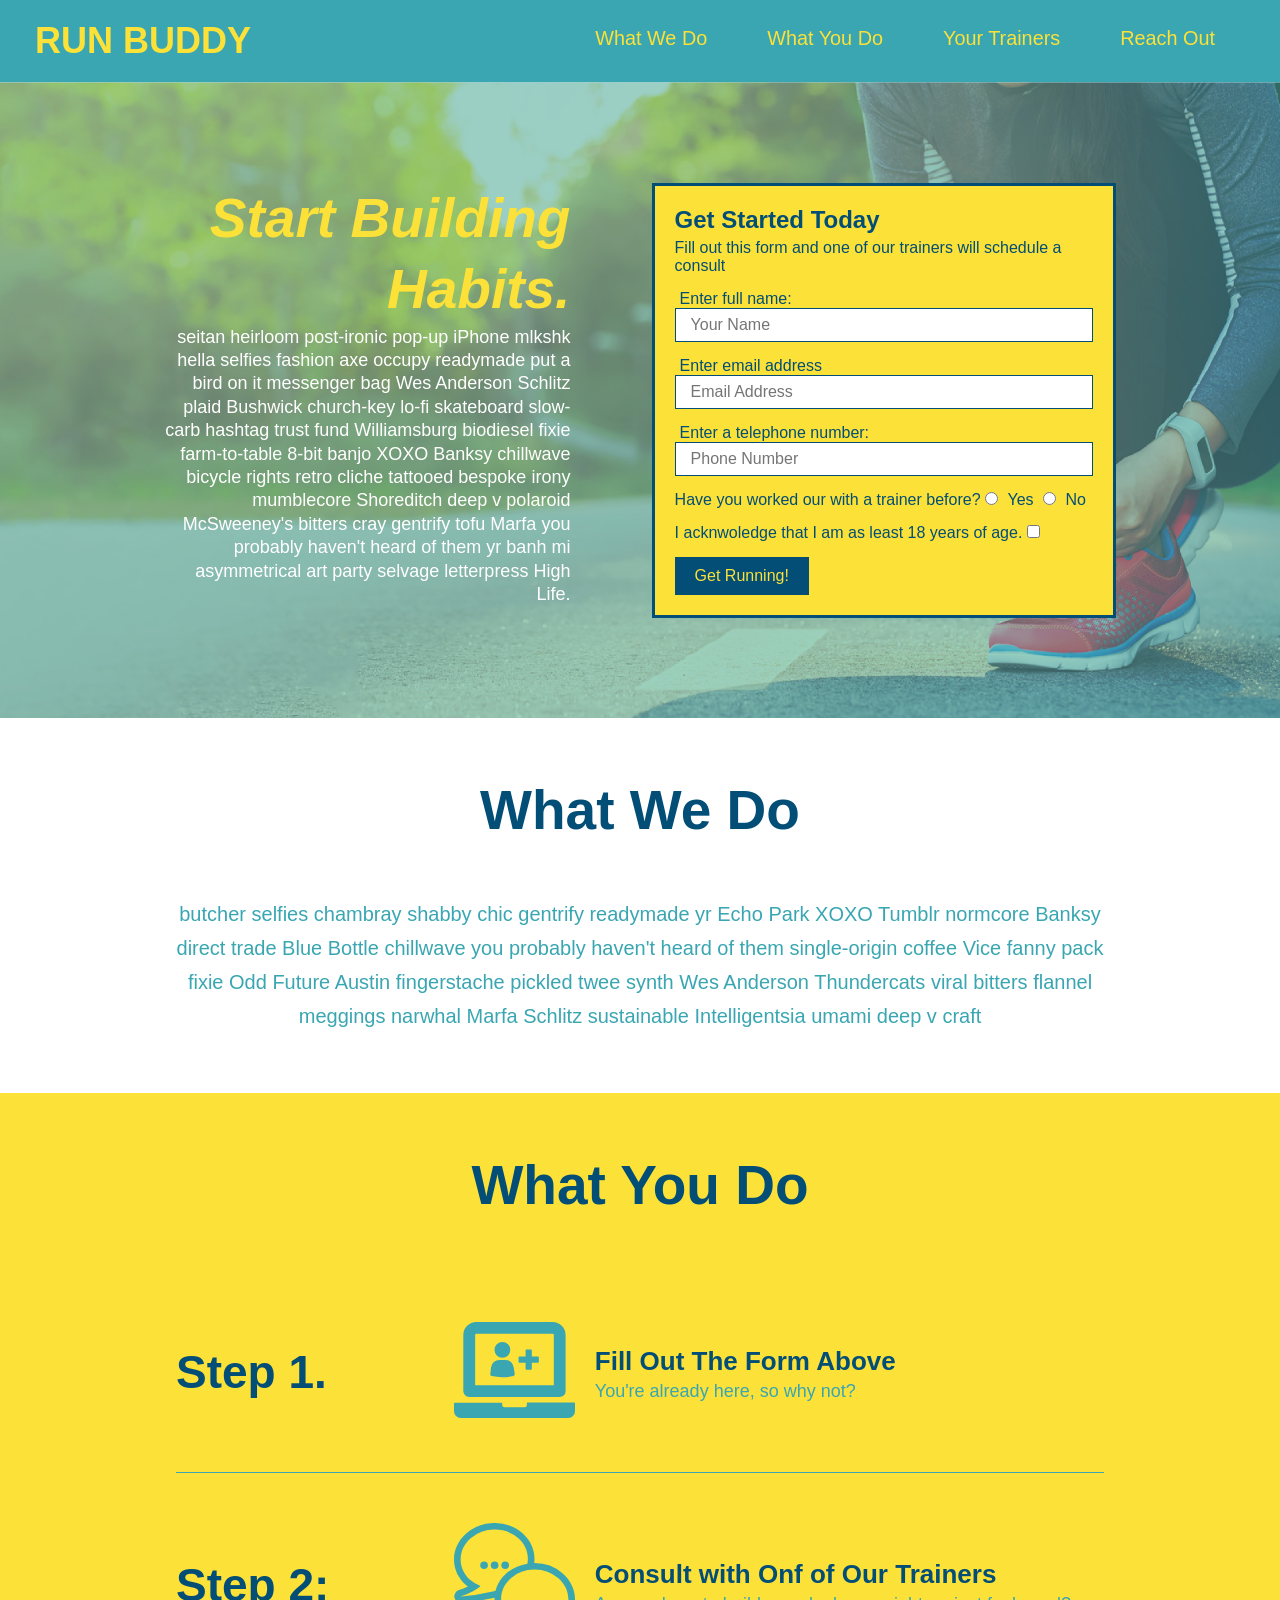
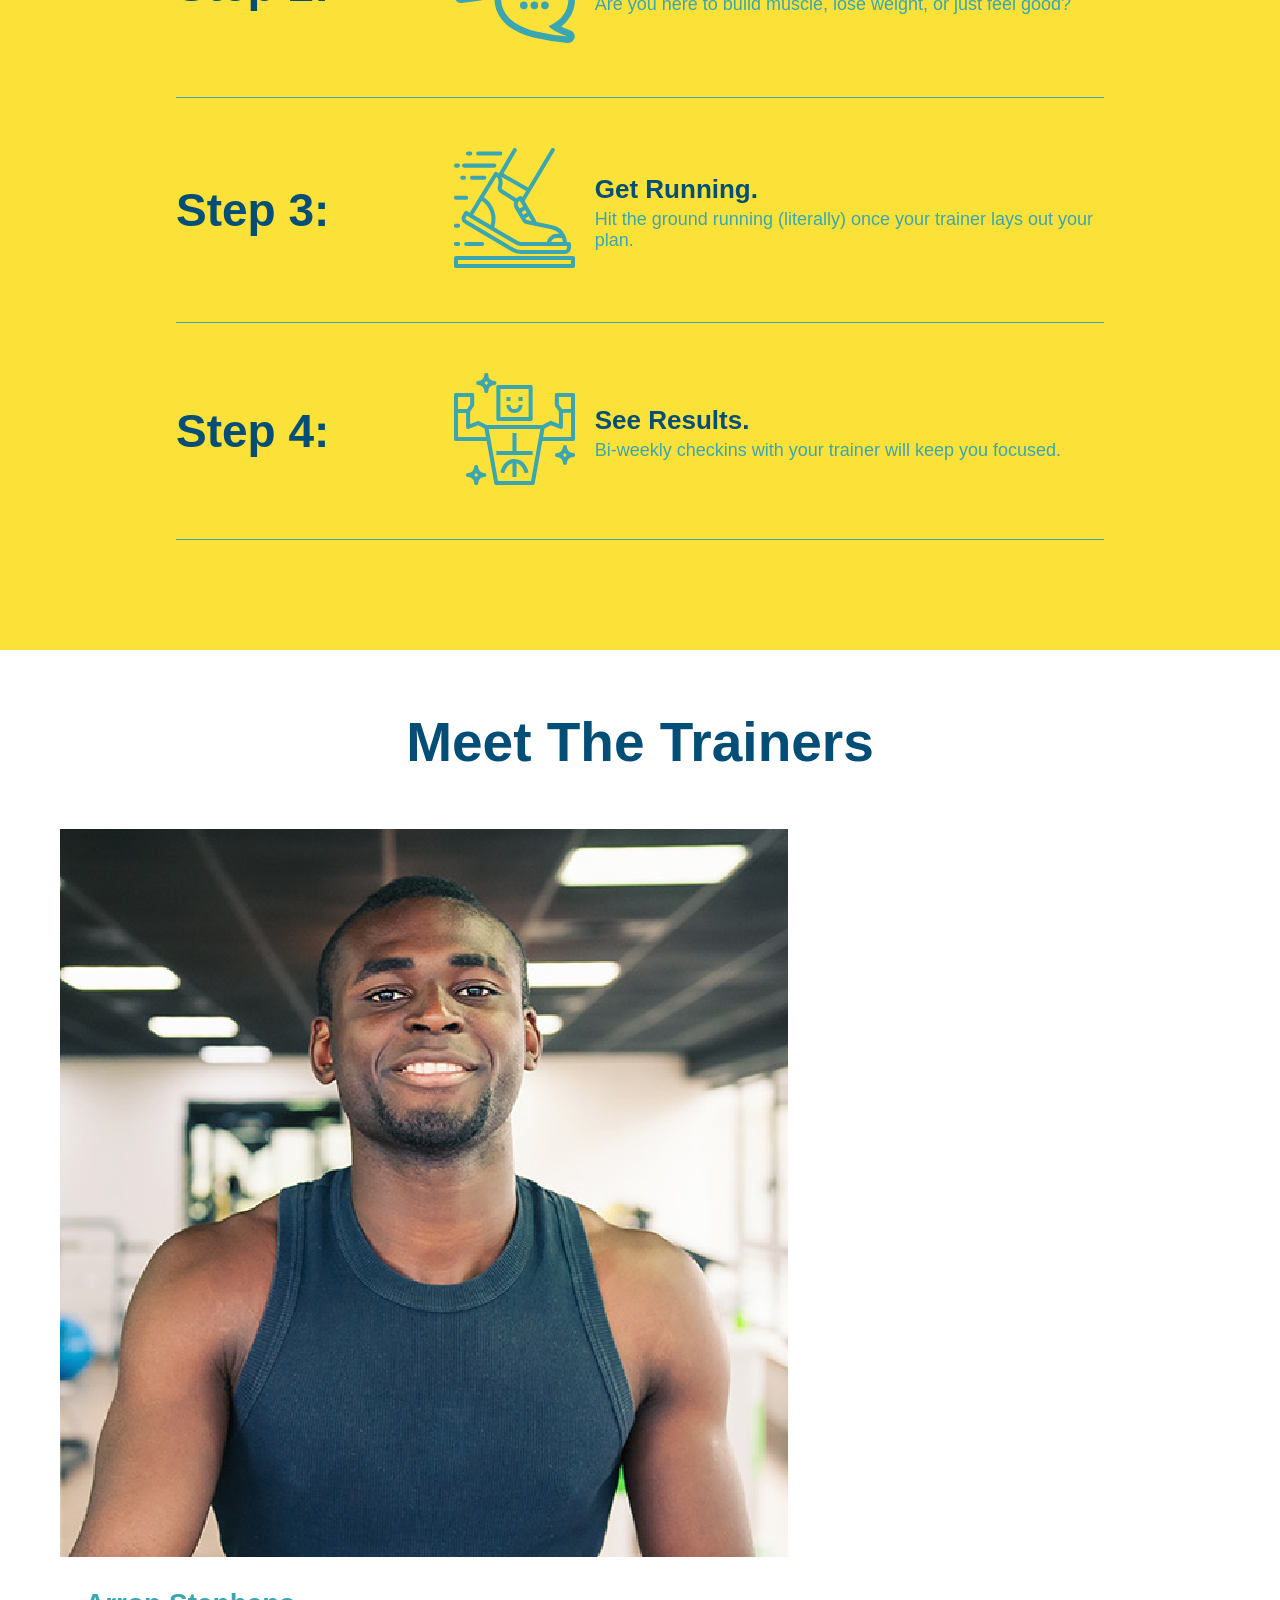
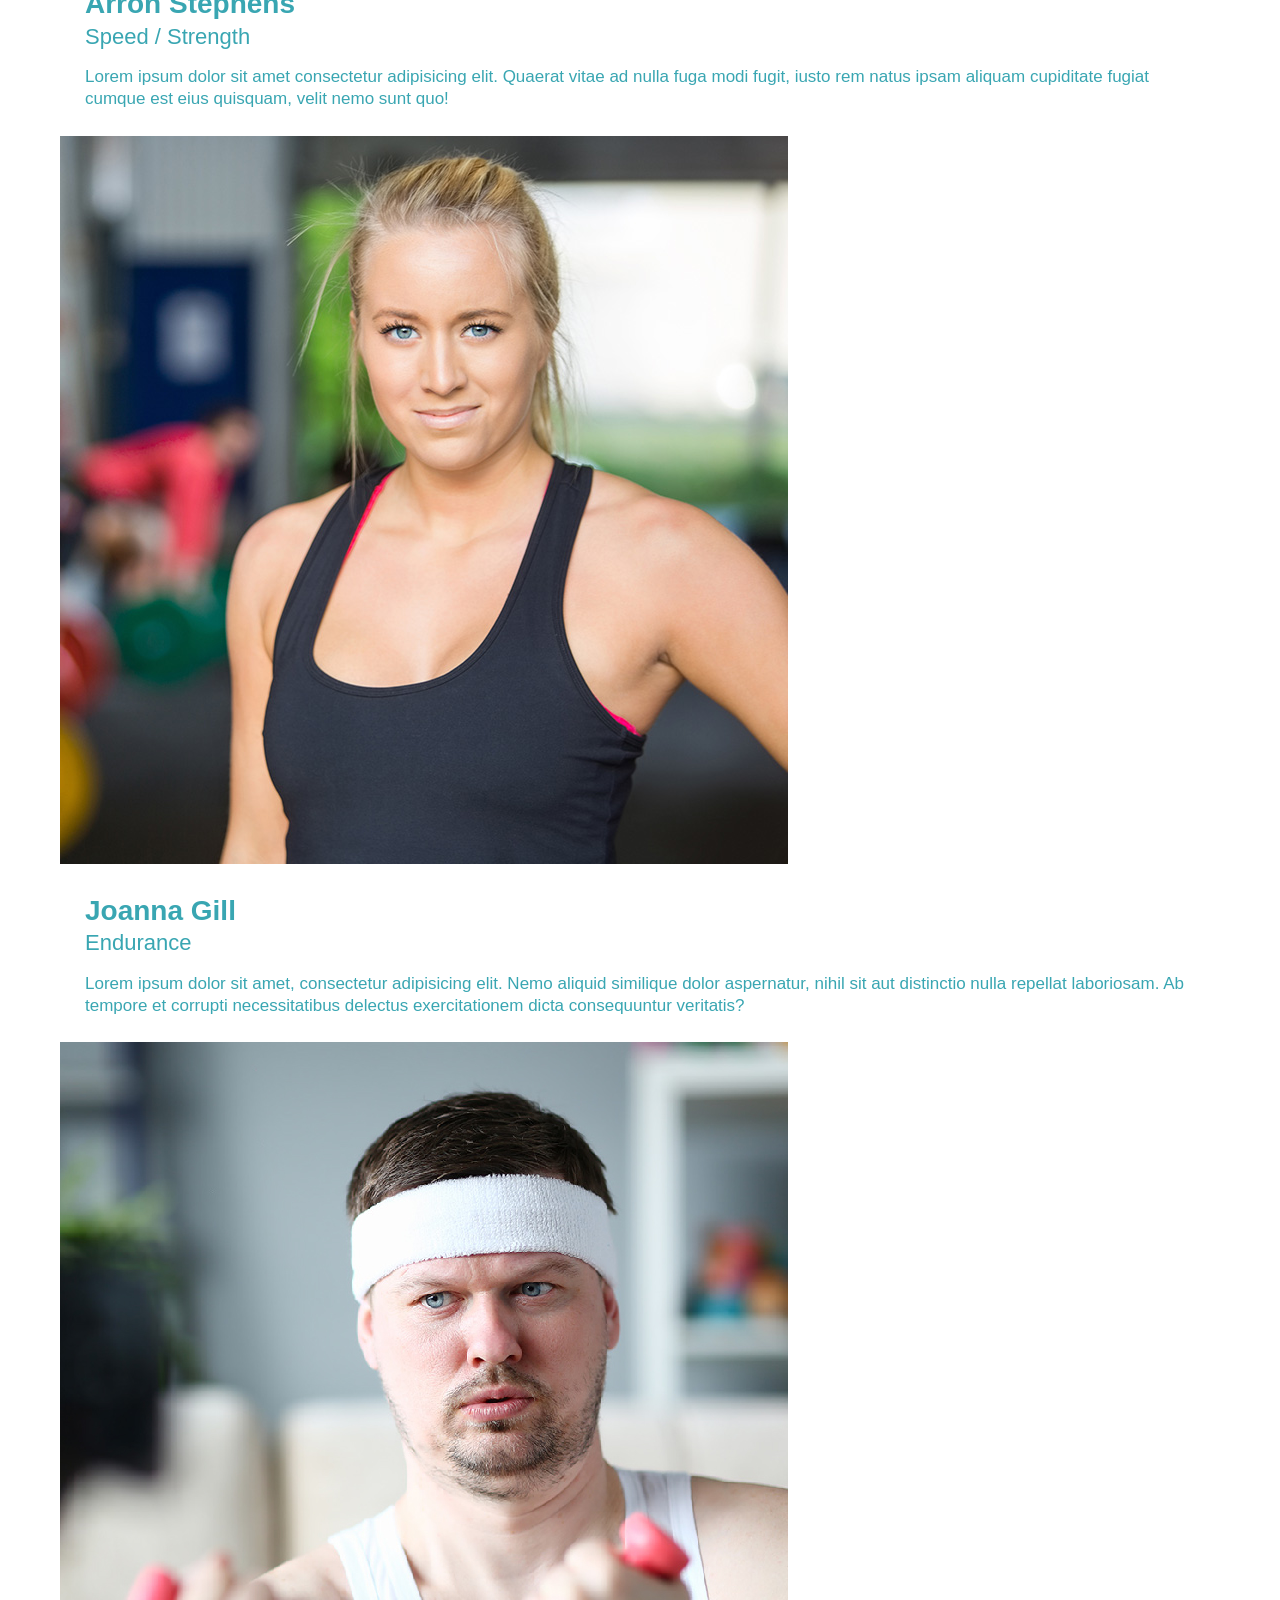
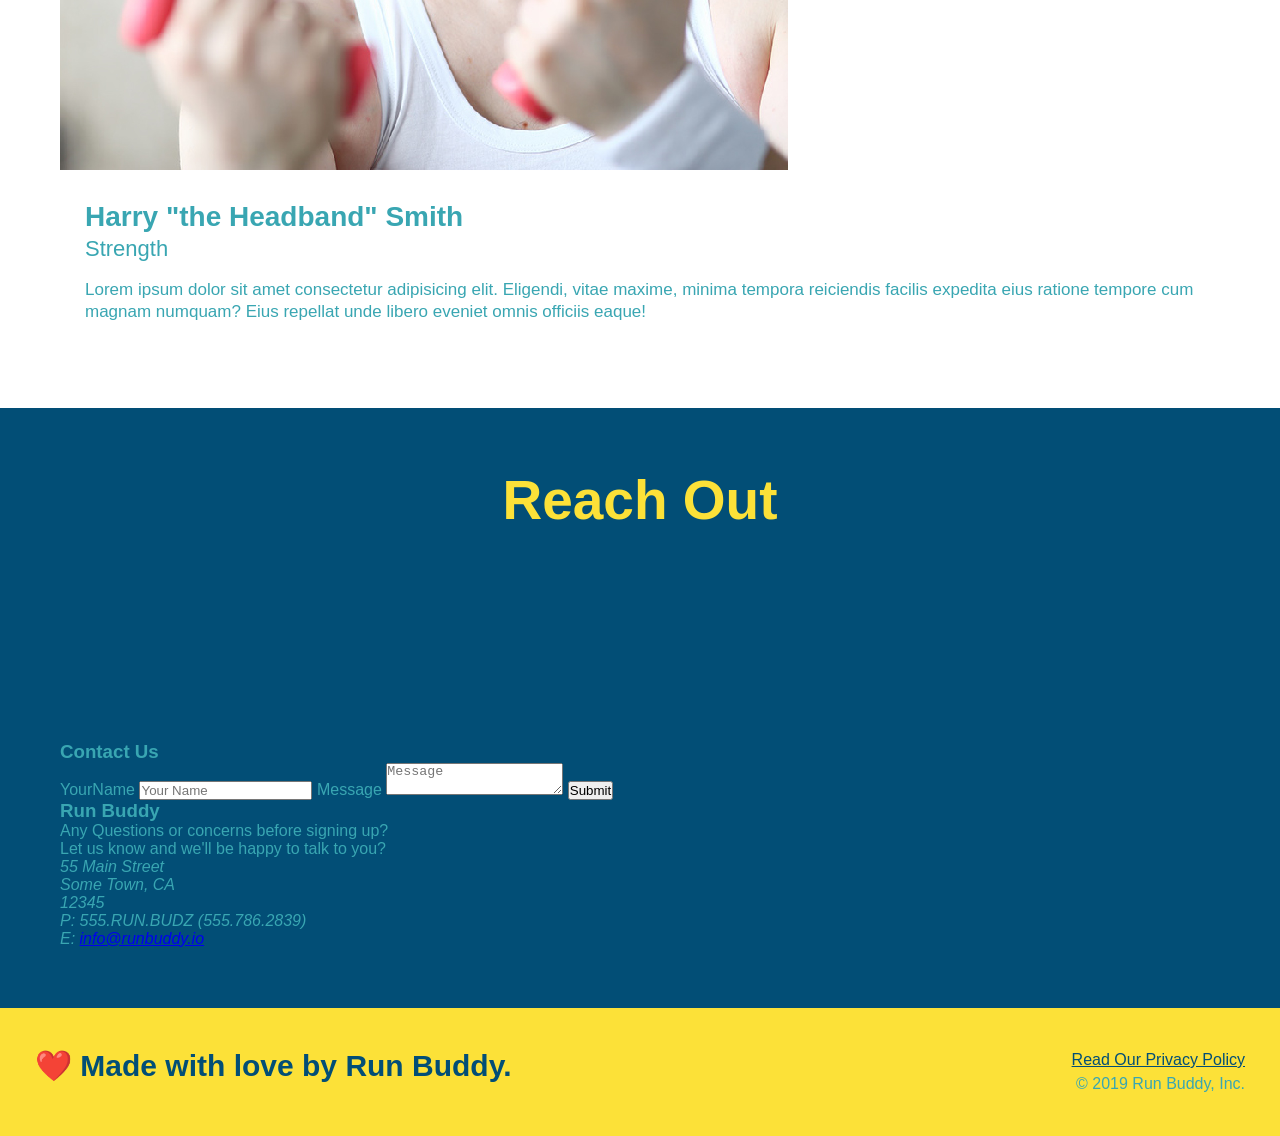
==== commit fa48c1a6: "add flexbox to the trainers" ====
--- a/index.html
+++ b/index.html
@@ -146,36 +146,38 @@
   <section id="your-trainers" class="trainers">  
     <h2 class="section-title primary-border"> Meet The Trainers</h2>
   
-  <article class="trainer">
+  <div class="trainers">  
+   <article>
     <img src="./assets/images/trainer-1.jpg" alt="Arron Stephens in his workout clothes, ready to pump iron" />  
-    <div class="trainer-bio text-left">
-      <h3>Arron Stephens</h3>
-      <h4>Speed / Strength</h4>
+    <div class="trainer-bio">
+      <h3 class="trainer-name">Arron Stephens</h3>
+      <h4 class="trainer-role">Speed / Strength</h4>
       <p>
         Lorem ipsum dolor sit amet consectetur adipisicing elit. Quaerat vitae ad nulla fuga modi fugit, iusto rem natus ipsam aliquam cupiditate fugiat cumque est eius quisquam, velit nemo sunt quo!
       </p>
      </div>
-  </article>
+   </article>
   
   <!-- second trainer bio-->
-  <article class="trainer">
-    <div class="trainer-bio text-right">
-      <h3>Joanna Gill</h3>
-      <h4>Endurance</h4>
+   <article>
+    <img src="./assets/images/trainer-2.jpg"alt="Joanna Gill cooling off after a workout" />
+    <div class="trainer-bio">
+      <h3 class="trainer-name">Joanna Gill</h3>
+      <h4 class="trainer-role">Endurance</h4>
       <p>Lorem ipsum dolor sit amet, consectetur adipisicing elit. Nemo aliquid similique dolor aspernatur, nihil sit aut distinctio nulla repellat laboriosam. Ab tempore et corrupti necessitatibus delectus exercitationem dicta consequuntur veritatis?</p>
     </div>
-    <img src="./assets/images/trainer-2.jpg"alt="Joanna Gill cooling off after a workout" />
-  </article>
-
+   </article>
+  
   <!-- third trainer bio-->
-  <article class="trainer">
+   <article>
     <img src="assets/images/trainer-3.jpg" alt="Harry Smith wearing a headband and lifting comically smal pink weights" />
-    <div class="trainer-bio text-left">
-       <h3>Harry "the Headband" Smith</h3>
-       <h4>Strength</h4>
+    <div class="trainer-bio">
+       <h3 class="trainer-name">Harry "the Headband" Smith</h3>
+       <h4 class="trainer-role">Strength</h4>
        <p>Lorem ipsum dolor sit amet consectetur adipisicing elit. Eligendi, vitae maxime, minima tempora reiciendis facilis expedita eius ratione tempore cum magnam numquam? Eius repellat unde libero eveniet omnis officiis eaque!</p>
     </div>
-   </article>  
+    </article>
+   </div>  
   </section>
 
   <!-- "reach out" section-->
--- a/assets/css/style.css
+++ b/assets/css/style.css
@@ -228,22 +228,27 @@
 }
 
 .trainer {
-  width: 900px;
-  margin: 0 auto 30px auto;
+  margin: 20px;
   background: #024e76;
   color: #fce138;
-  overflow: auto;
+  flex: 1;
+}
+
+.trainers {
+  width: 100%;
+  margin: 0 auto;
+  display: flex;
+  flex-wrap: wrap;
+  justify-content: space-around;
 }
 
 .trainer img {
-  width: 35%;
-  float: left;
+  width: 100%;
 }
 
 .trainer-bio {
-  padding: 35px;
-  float: left;
-  width: 65%;
+  padding: 25px;
+  line-height: 1.3;
 }
 
 .text-left {
@@ -259,19 +264,17 @@
 }
 
 .trainer-bio h3 {
-  font-size: 32px;
-  margin-bottom: 8px;
+  font-size: 28px;
 }
 
 .trainer-bio h4 {
   font-weight: lighter;
-  font-size: 26px;
-  margin-bottom: 25px;
+  font-size: 22px;
+  margin-bottom: 15px;
 }
 
 .trainer-bio p {
   font-size: 17px;
-  line-height: 1.3;
 }
 
 /* Reach Out Style Start */
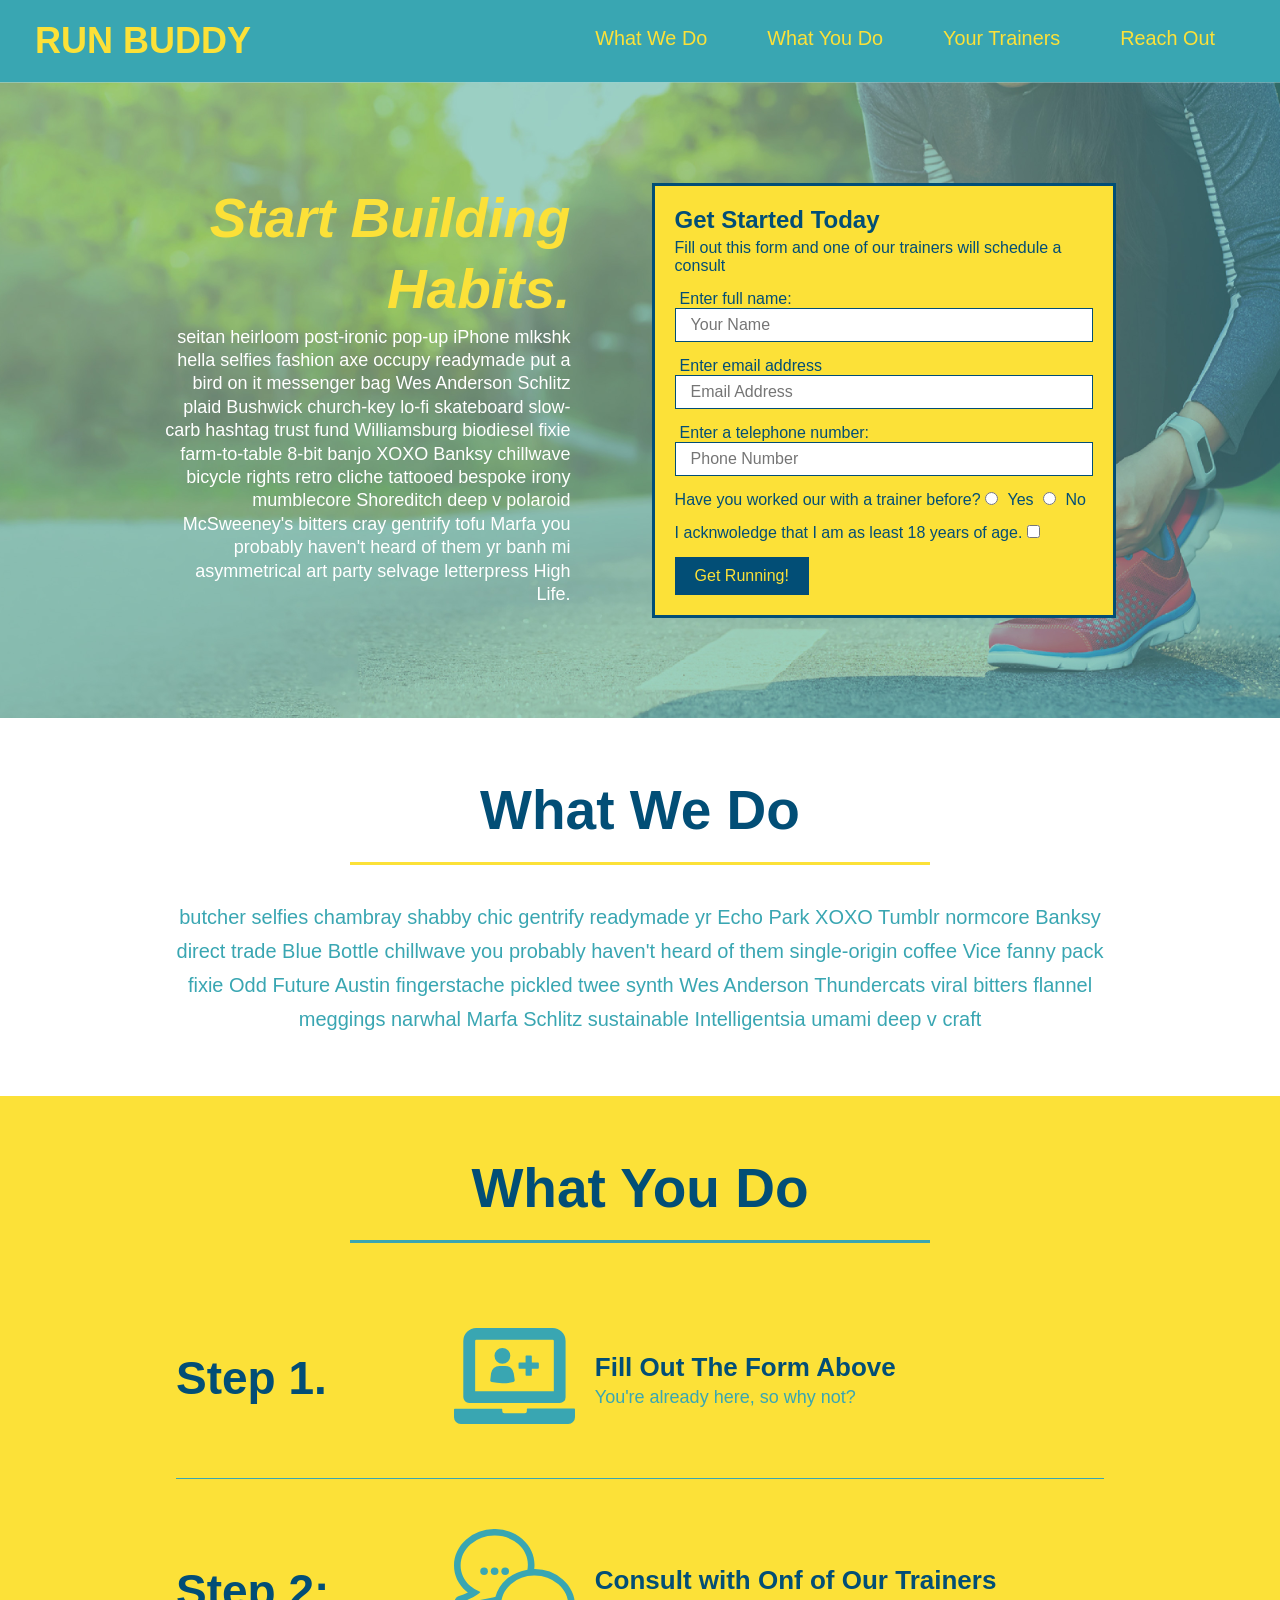
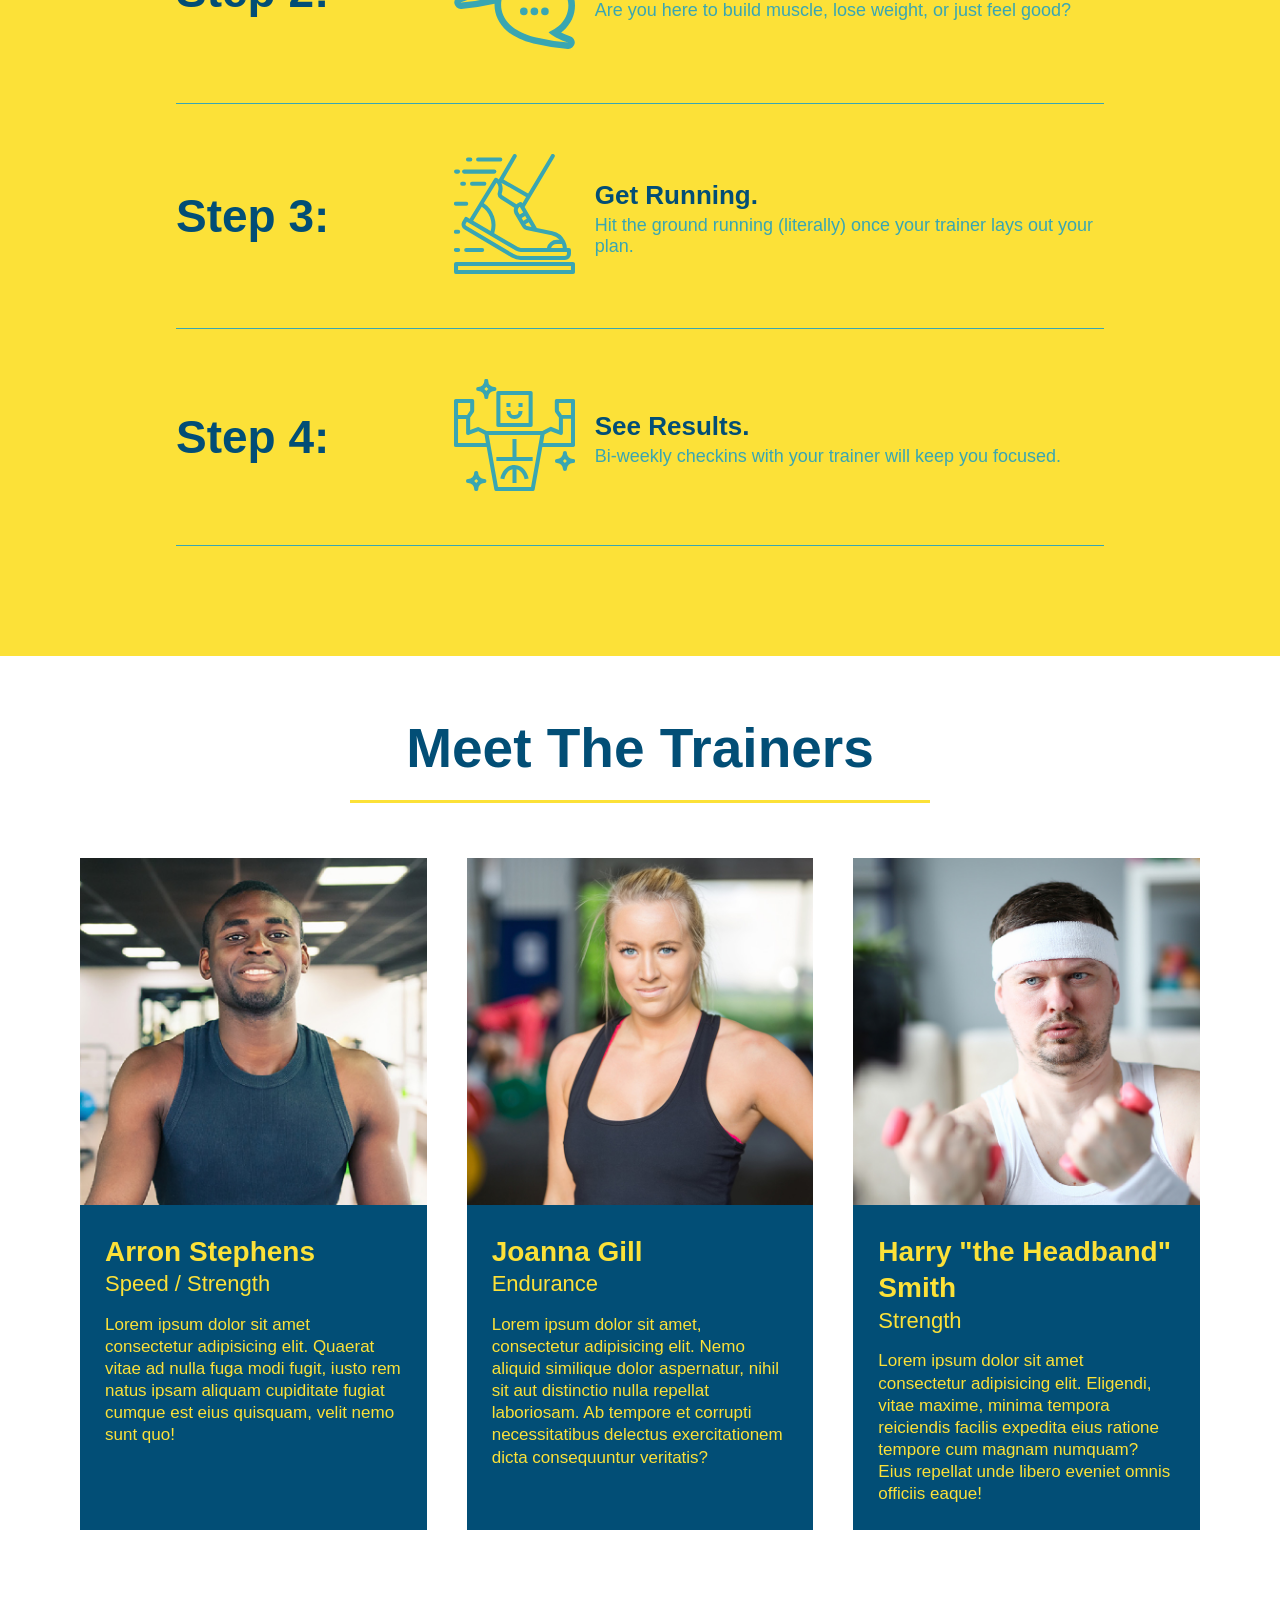
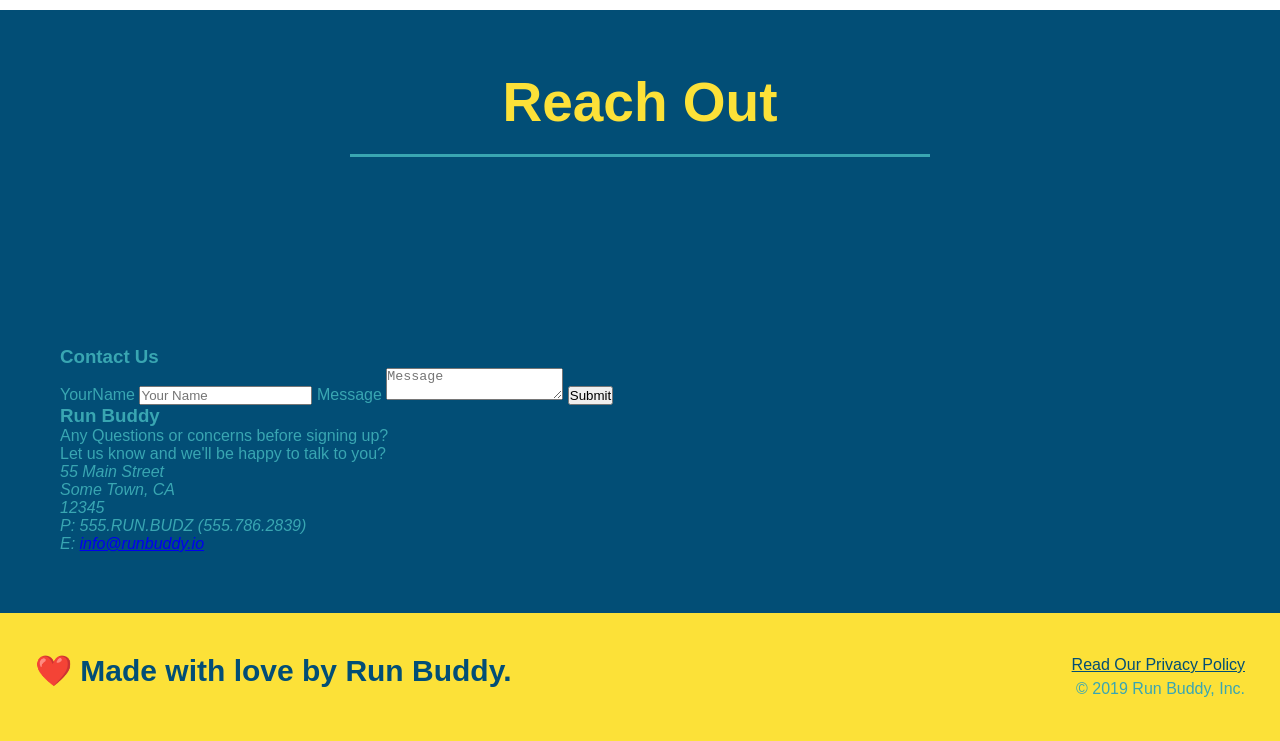
==== commit 918e6227: "saving progress" ====
--- a/index.html
+++ b/index.html
@@ -143,11 +143,13 @@
   </section>
   
   <!-- "meet the trainers" section-->
-  <section id="your-trainers" class="trainers">  
-    <h2 class="section-title primary-border"> Meet The Trainers</h2>
+  <section id="your-trainers">
+    <div class="flex-row">  
+    <h2 class="section-title primary-border">Meet The Trainers</h2>
+    </div>
   
   <div class="trainers">  
-   <article>
+   <article class="trainer">
     <img src="./assets/images/trainer-1.jpg" alt="Arron Stephens in his workout clothes, ready to pump iron" />  
     <div class="trainer-bio">
       <h3 class="trainer-name">Arron Stephens</h3>
@@ -159,7 +161,7 @@
    </article>
   
   <!-- second trainer bio-->
-   <article>
+   <article class="trainer">
     <img src="./assets/images/trainer-2.jpg"alt="Joanna Gill cooling off after a workout" />
     <div class="trainer-bio">
       <h3 class="trainer-name">Joanna Gill</h3>
@@ -169,16 +171,16 @@
    </article>
   
   <!-- third trainer bio-->
-   <article>
+   <article class="trainer">
     <img src="assets/images/trainer-3.jpg" alt="Harry Smith wearing a headband and lifting comically smal pink weights" />
     <div class="trainer-bio">
        <h3 class="trainer-name">Harry "the Headband" Smith</h3>
        <h4 class="trainer-role">Strength</h4>
        <p>Lorem ipsum dolor sit amet consectetur adipisicing elit. Eligendi, vitae maxime, minima tempora reiciendis facilis expedita eius ratione tempore cum magnam numquam? Eius repellat unde libero eveniet omnis officiis eaque!</p>
     </div>
-    </article>
-   </div>  
-  </section>
+   </article>
+  </div>  
+ </section>
 
   <!-- "reach out" section-->
   <section id="reach-out" class="contact">
--- a/assets/css/style.css
+++ b/assets/css/style.css
@@ -16,8 +16,7 @@
 header h1 {
   font-weight: bold;
   font-size: 36px;
-  color: #fce138;
-  margin: 0;  
+  color: #fce138;  
 }
 
 header a {
@@ -148,7 +147,6 @@
   color: #39a6b2;
   width: 80%;
   font-size: 20px;
-  /* add this alongside your other declarations */
   margin: 0 auto;
   text-align: center;
 }
@@ -160,7 +158,7 @@
 .section-title {
   font-size: 55px;
   color: #024e76;
-  margin-bottom: 35px;
+  border-bottom: 3px solid;
   padding-bottom: 20px;
   text-align: center;
   margin: 0 auto 35px auto;
@@ -224,22 +222,18 @@
 }
 
 .trainers {
-
+  width: 100%;
+  margin: 0 auto;
+  display: flex;
+  flex-wrap: wrap;
+  justify-content: space-around;
 }
 
 .trainer {
   margin: 20px;
+  flex: 1;
   background: #024e76;
   color: #fce138;
-  flex: 1;
-}
-
-.trainers {
-  width: 100%;
-  margin: 0 auto;
-  display: flex;
-  flex-wrap: wrap;
-  justify-content: space-around;
 }
 
 .trainer img {
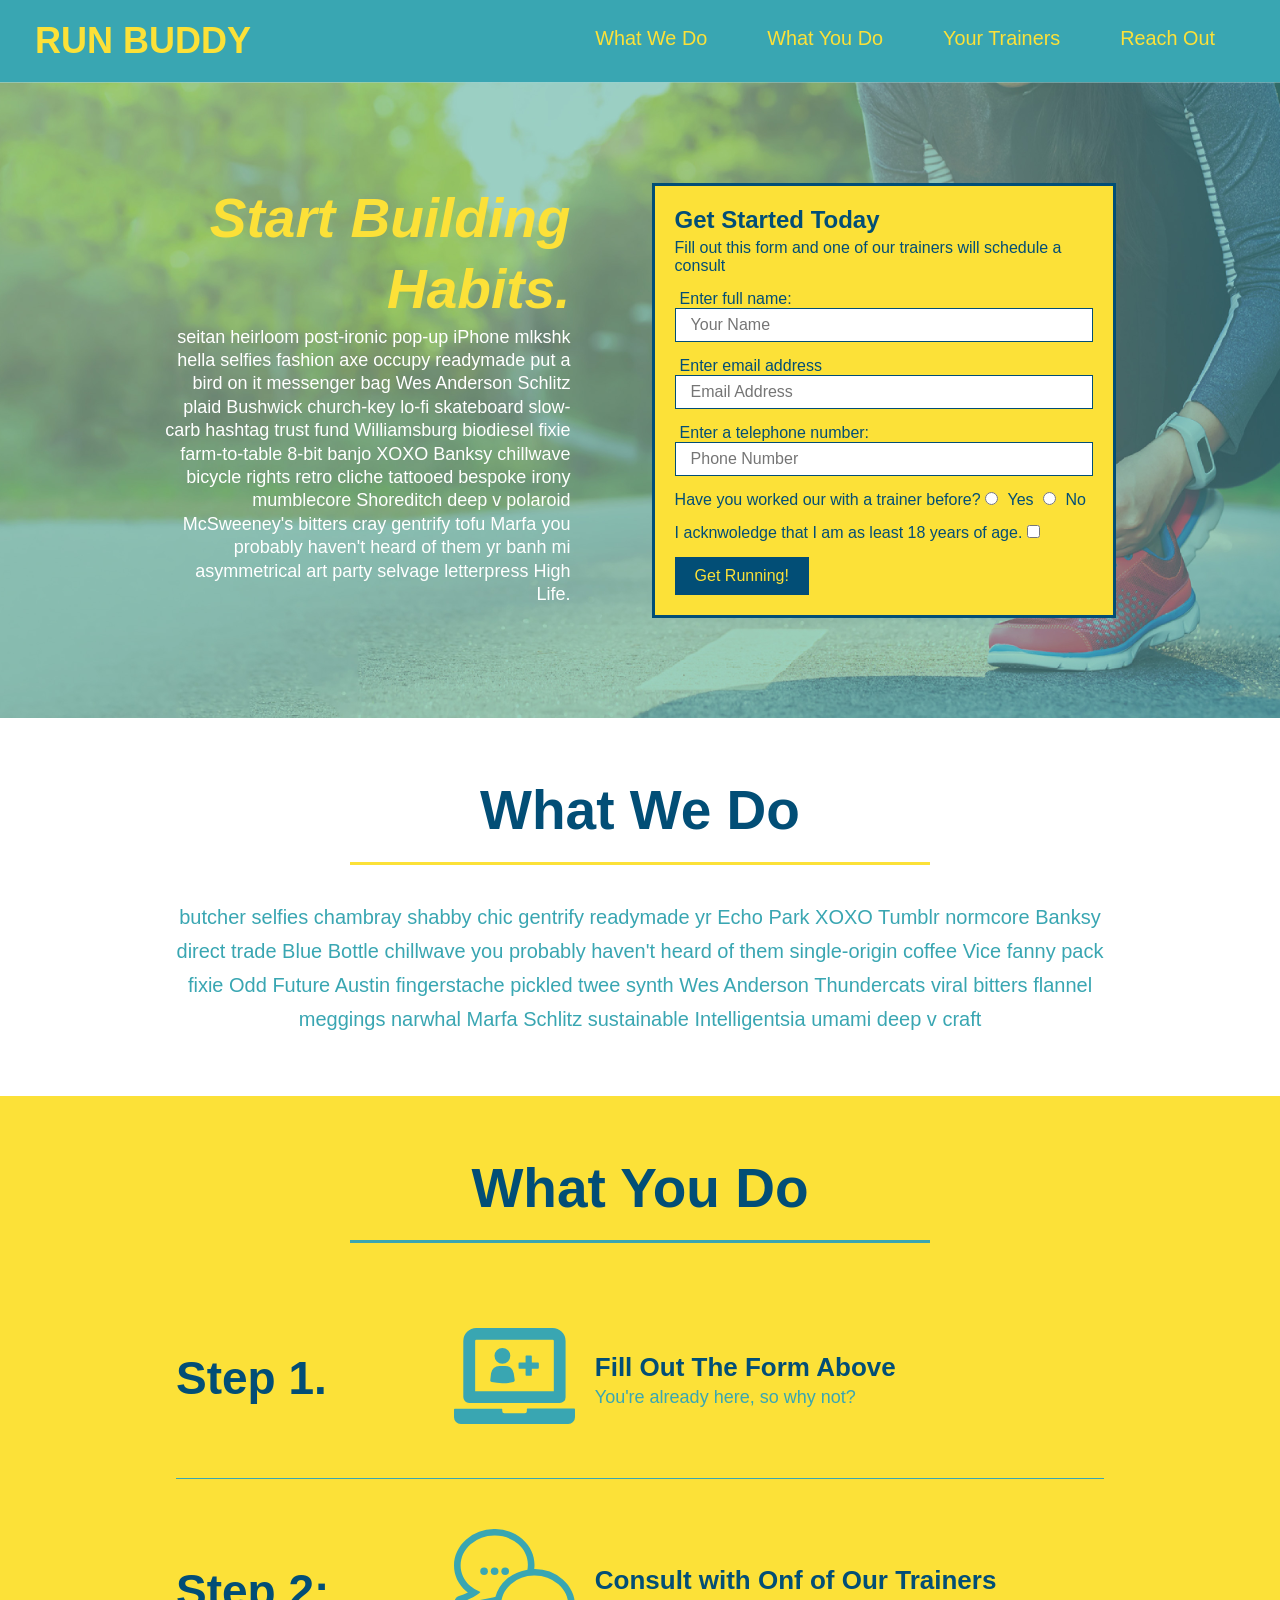
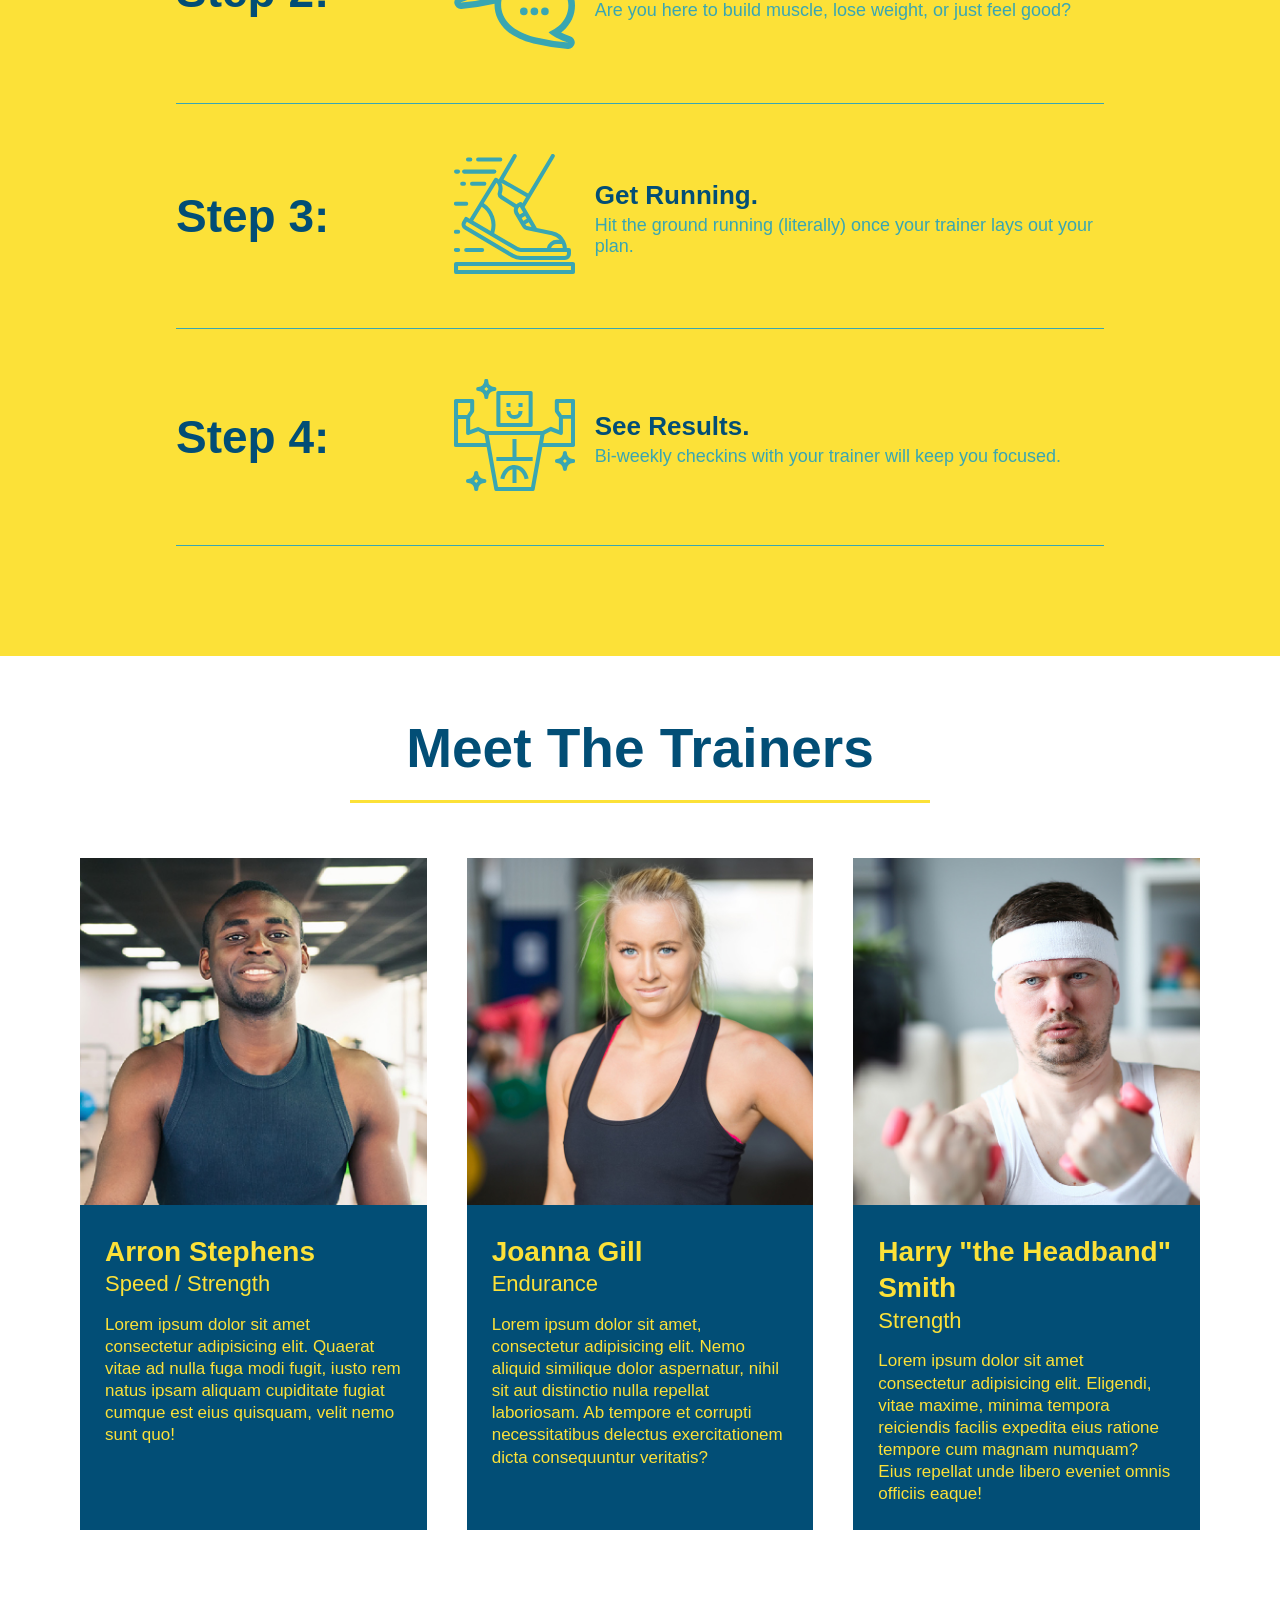
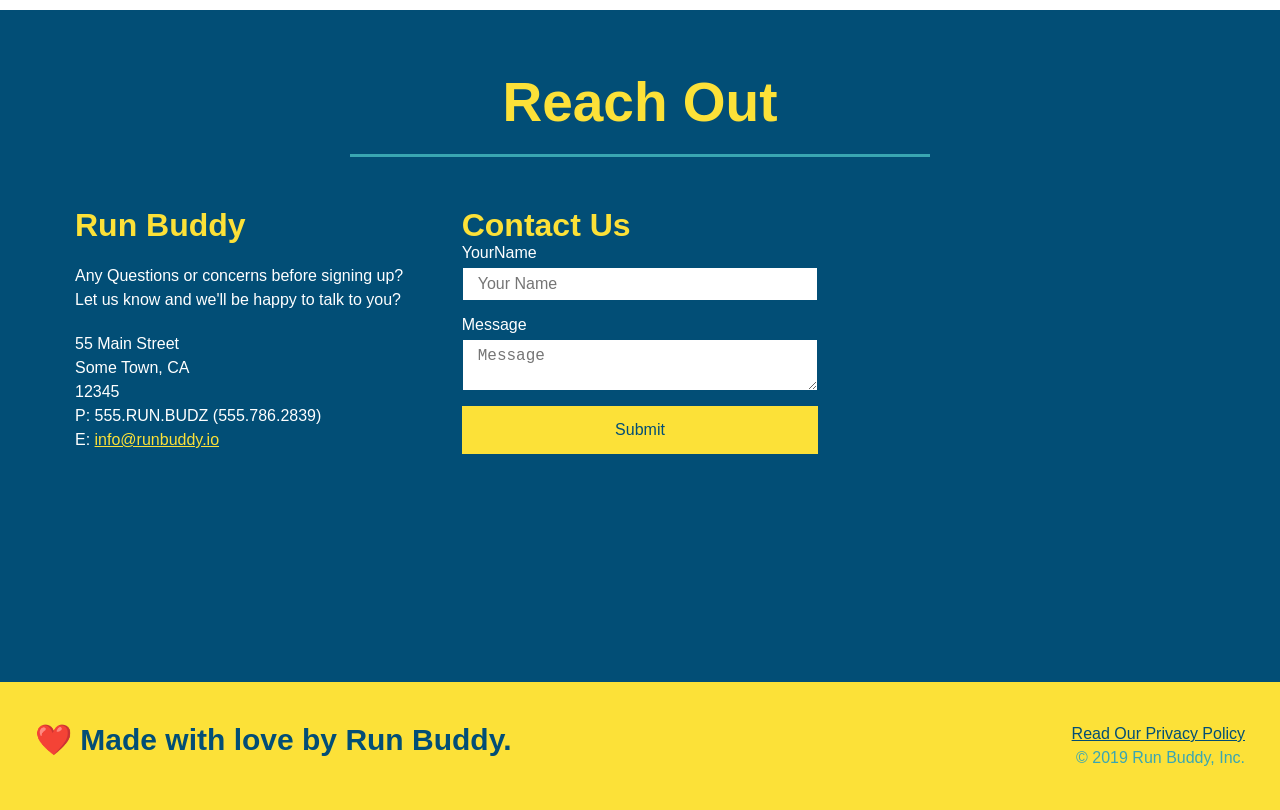
==== commit 9167692b: "updated contact form" ====
--- a/index.html
+++ b/index.html
@@ -185,14 +185,26 @@
   <!-- "reach out" section-->
   <section id="reach-out" class="contact">
     <h2 class="section-title secondary-border">Reach Out</h2>
-        <iframe
-        src="https://www.google.com/maps/embed?pb=!1m18!1m12!1m3!1d3103.5053987646943!2d-95.20481331984095!3d38.93528097966502!2m3!1f0!2f0!3f0!3m2!1i1024!2i768!4f13.1!3m3!1m2!1s0x87bf666a653e86bf%3A0xbb282bb5a10b9c2d!2s2408%20E%2027th%20Terrace%2C%20Lawrence%2C%20KS%2066046!5e0!3m2!1sen!2sus!4v1632249212612!5m2!1sen!2sus"
-         style="border:0;"
-         allowfullscreen=""
-         loading="lazy">      
-        </iframe>
-
-  <div class="contact-form">
+      
+  <div class="contact-info">
+  <div>
+        <h3>Run Buddy</h3>
+        <p>
+          Any Questions or concerns before signing up?
+          <br />
+          Let us know and we'll be happy to talk to you?
+        </p>
+
+        <address>
+          55 Main Street <br/>
+          Some Town, CA <br/>
+          12345<br />
+          P: 555.RUN.BUDZ (555.786.2839)<br/>
+          E: <a href="mailto:info@runbuddy.io">info@runbuddy.io</a>
+        </address>
+   </div>
+
+   <div class="contact-form">
     <h3>Contact Us</h3>
     <form>
       <label for="contact-name">YourName</label>
@@ -203,24 +215,16 @@
                 
       <button type="submit">Submit</button>  
     </form>
-  </div>          
-      
-  <div>
-        <h3>Run Buddy</h3>
-        <p>
-          Any Questions or concerns before signing up?
-          <br />
-          Let us know and we'll be happy to talk to you?
-        </p>
-        <address>
-          55 Main Street <br/>
-          Some Town, CA <br/>
-          12345<br />
-          P: 555.RUN.BUDZ (555.786.2839)<br/>
-          E: <a href="mailto:info@runbuddy.io">info@runbuddy.io</a>
-        </address>
-   </div>
-
+  </div>
+  
+  <iframe
+        src="https://www.google.com/maps/embed?pb=!1m18!1m12!1m3!1d3103.5053987646943!2d-95.20481331984095!3d38.93528097966502!2m3!1f0!2f0!3f0!3m2!1i1024!2i768!4f13.1!3m3!1m2!1s0x87bf666a653e86bf%3A0xbb282bb5a10b9c2d!2s2408%20E%2027th%20Terrace%2C%20Lawrence%2C%20KS%2066046!5e0!3m2!1sen!2sus!4v1632249212612!5m2!1sen!2sus"
+         frameborder="0" 
+         style="border:0"
+         allowfullscreen>      
+        </iframe>
+
+  </div>      
     
   </section>
 
--- a/assets/css/style.css
+++ b/assets/css/style.css
@@ -280,17 +280,22 @@
   color: #fce138;
 }
 
+.contact-info {
+  display: flex;
+  justify-content: space-between;
+  flex-wrap: wrap;
+}
+
+.contact-info > * {
+  flex: 1;
+  margin: 15px;
+}
+
 .contact-info iframe {
-  width: 400px;
   height: 400px;
 }
 
 .contact-info div {
-  width: 410px;
-  display: inline-block;
-  vertical-align: top;
-  text-align: left;
-  margin: 30px 0 0 60px;
   color: white;
 }
 
@@ -302,10 +307,30 @@
 .contact-info p, .contact-info address {
   margin: 20px 0;
   line-height: 1.5;
-  font-size: 20px;
+  font-size: 16px;
   font-style: normal;
 }
 
 .contact-info a {
   color: #fce138;
+}
+
+.contact-form input, .contact-form textarea {
+  border: 1px solid #024e76;
+  display: block;
+  padding: 7px 15px;
+  font-size: 16px;
+  color: #024e76;
+  width: 100%;
+  margin-bottom: 15px;
+  margin-top: 5px;
+}
+
+.contact-form button {
+  width: 100%;
+  border: none;
+  background: #fce138;
+  color: #024e76;
+  padding: 15px 0;
+  font-size: 16px;
 }
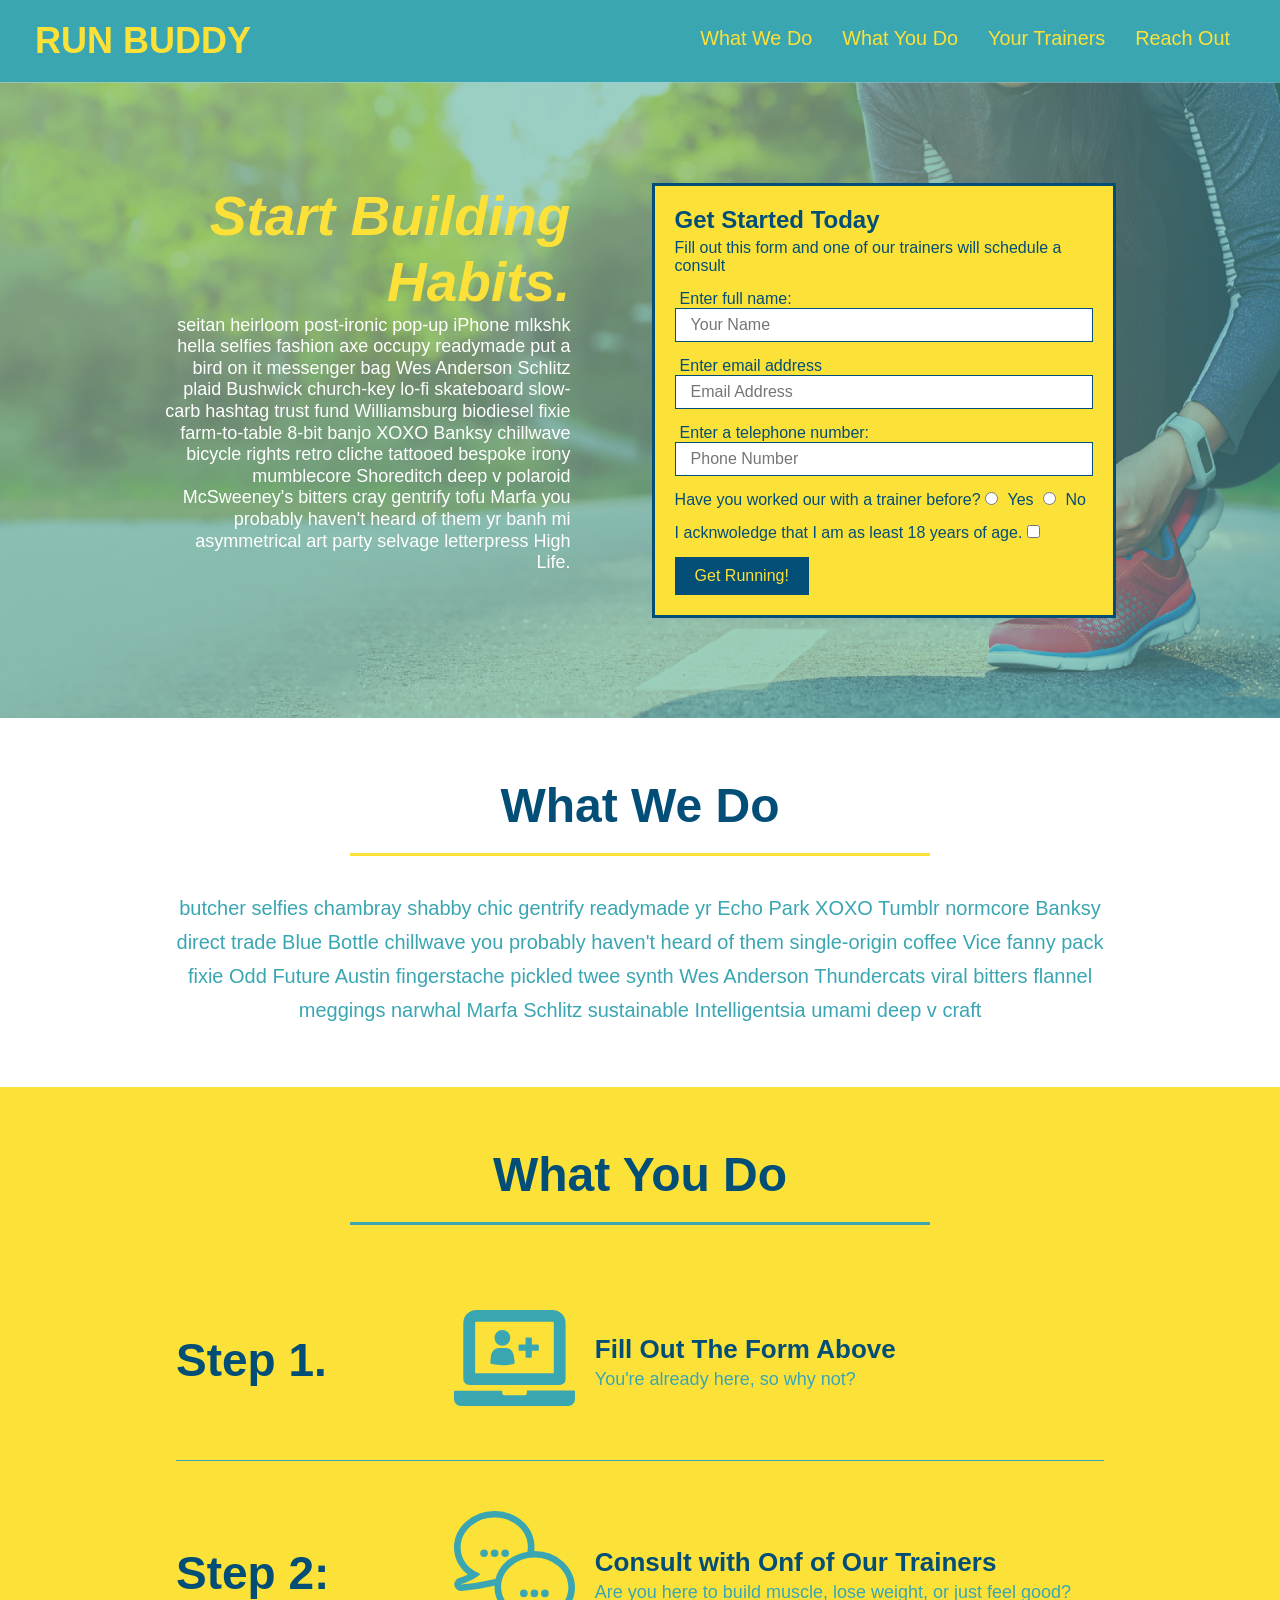
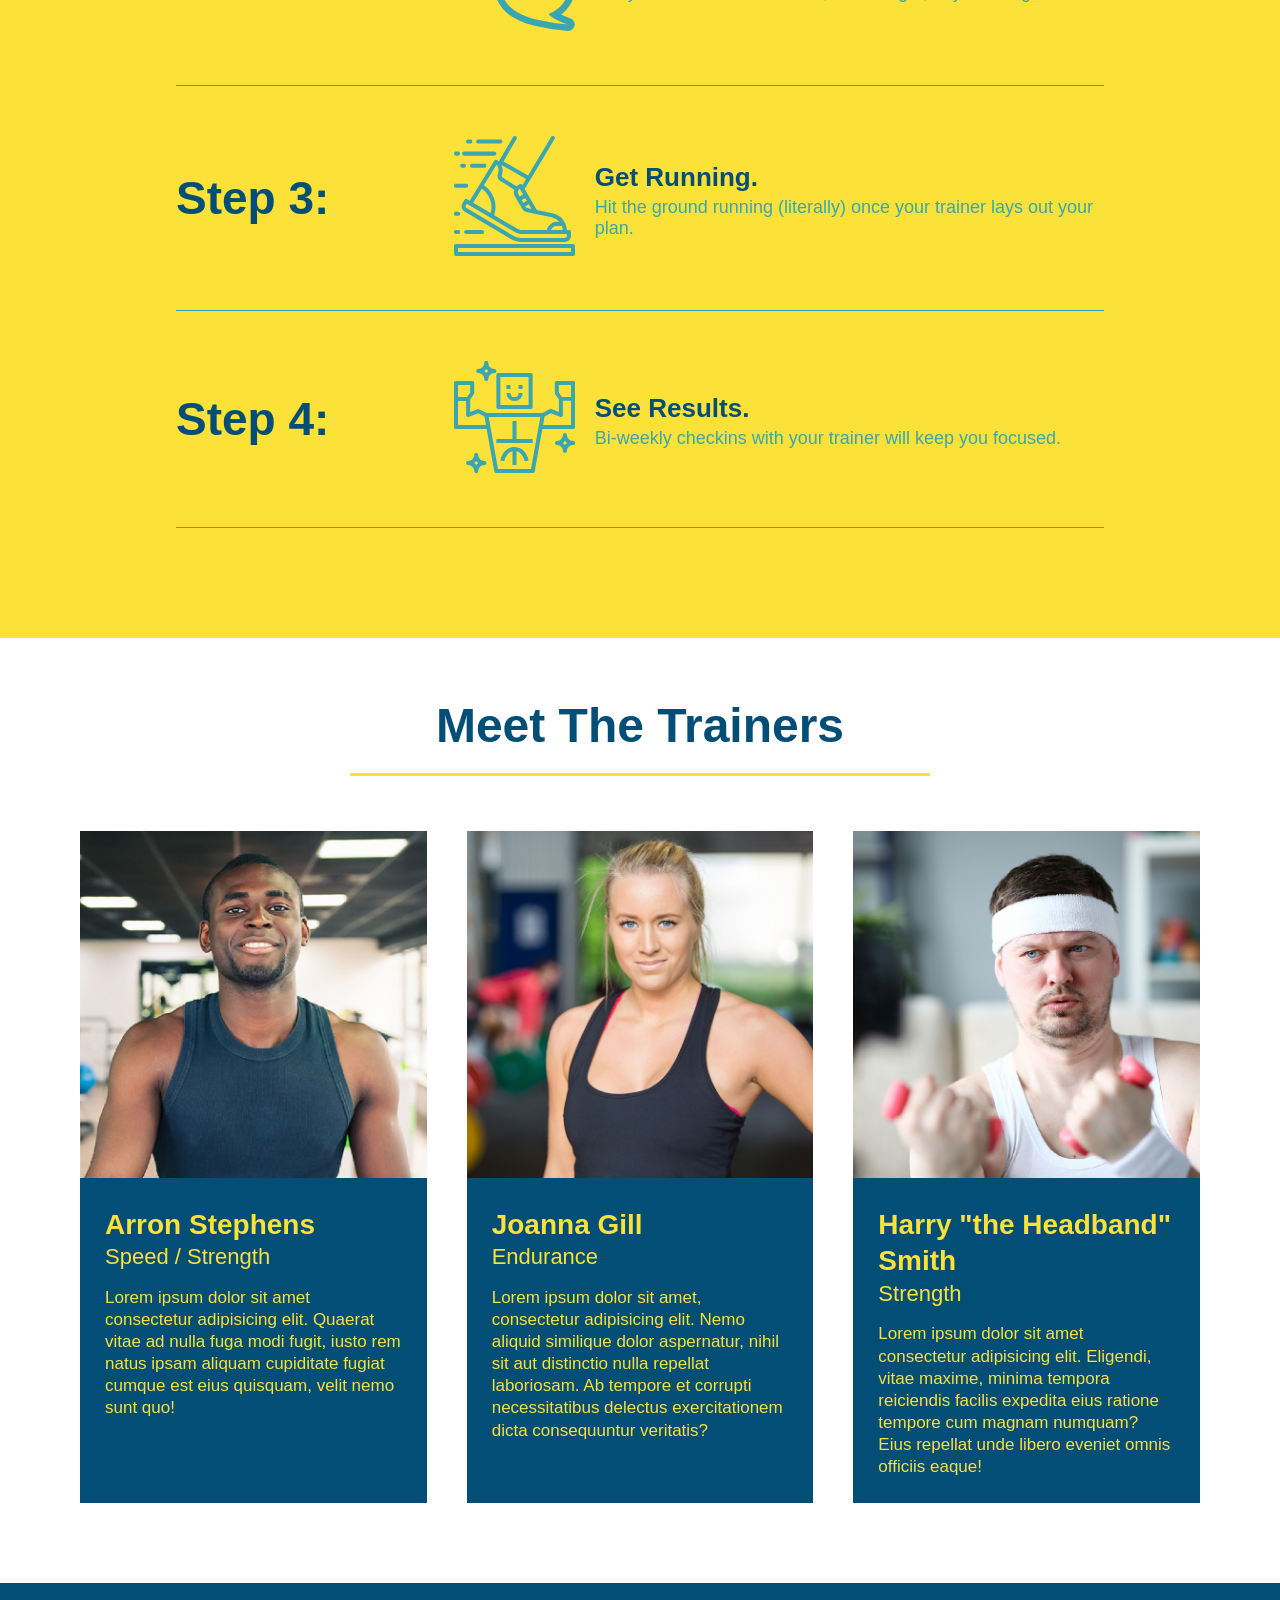
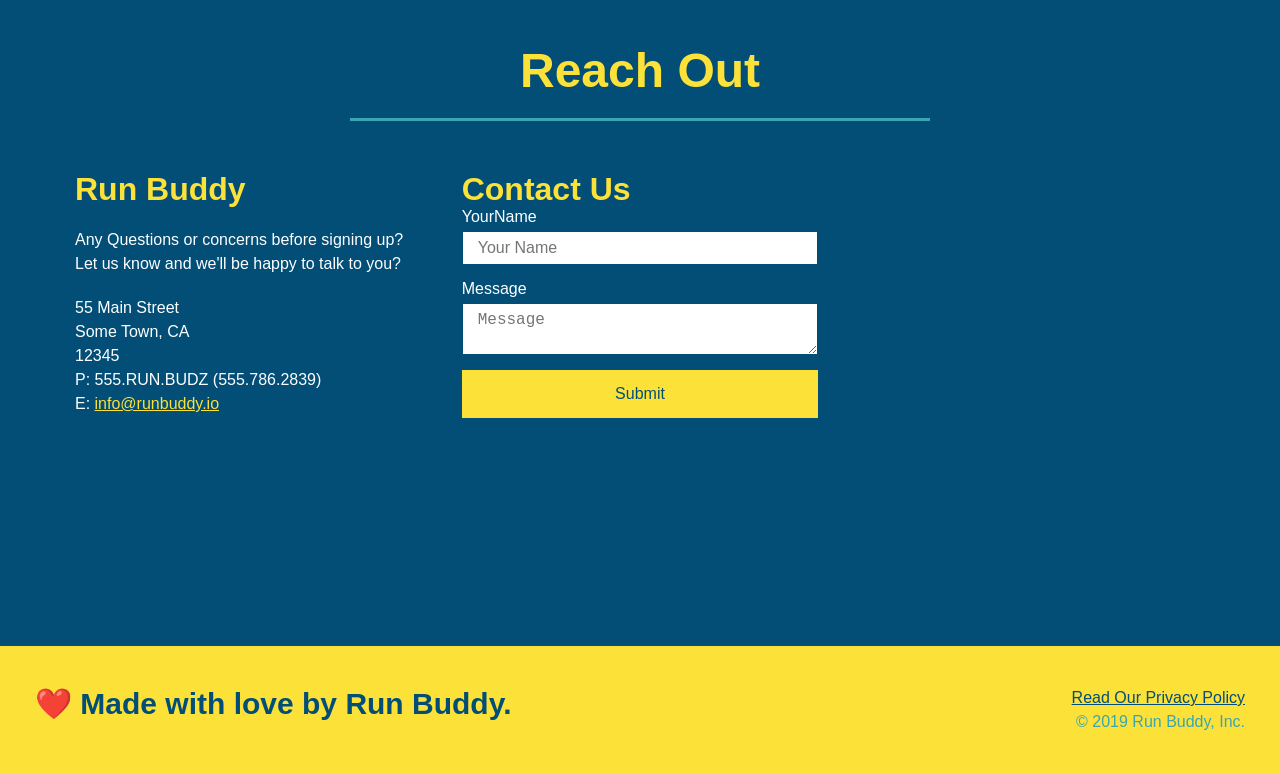
==== commit e5e37646: "adding in media queries" ====
--- a/index.html
+++ b/index.html
@@ -1,6 +1,7 @@
 <!DOCTYPE html>
 <html lang="en">
   <head>
+      <meta name="viewport" content="width=device-width, initial-scale=1.0" />   
       <meta charset="UTF-8" />
       <title>Run Buddy</title>
       <link rel="stylesheet" href="./assets/css/style.css"/>     
--- a/assets/css/style.css
+++ b/assets/css/style.css
@@ -37,7 +37,7 @@
 }
 
 header nav ul li a {
-  margin: 0 30px;
+  padding: 10px 15px;
   font-weight: lighter;
   font-size: 1.55vw;  
 }
@@ -84,6 +84,7 @@
   display: flex;
   justify-content: center;
   flex-wrap: wrap;
+  align-items: flex-start;
 }
 
 .hero-cta {
@@ -93,6 +94,7 @@
   color: #fff;
   font-size: 18px;
   line-height: 1.3;
+  line-height: 1.2;
 }
 
 .hero-cta h2 {
@@ -156,7 +158,7 @@
 }
 
 .section-title {
-  font-size: 55px;
+  font-size: 48px;
   color: #024e76;
   border-bottom: 3px solid;
   padding-bottom: 20px;
@@ -333,4 +335,10 @@
   color: #024e76;
   padding: 15px 0;
   font-size: 16px;
-}+}
+
+/* MEDIA QUERY FOR SMALLER DESKTOP SCREENS AND SMALLER */
+@media screen and (max-width: 980px) {
+  
+  }
+}
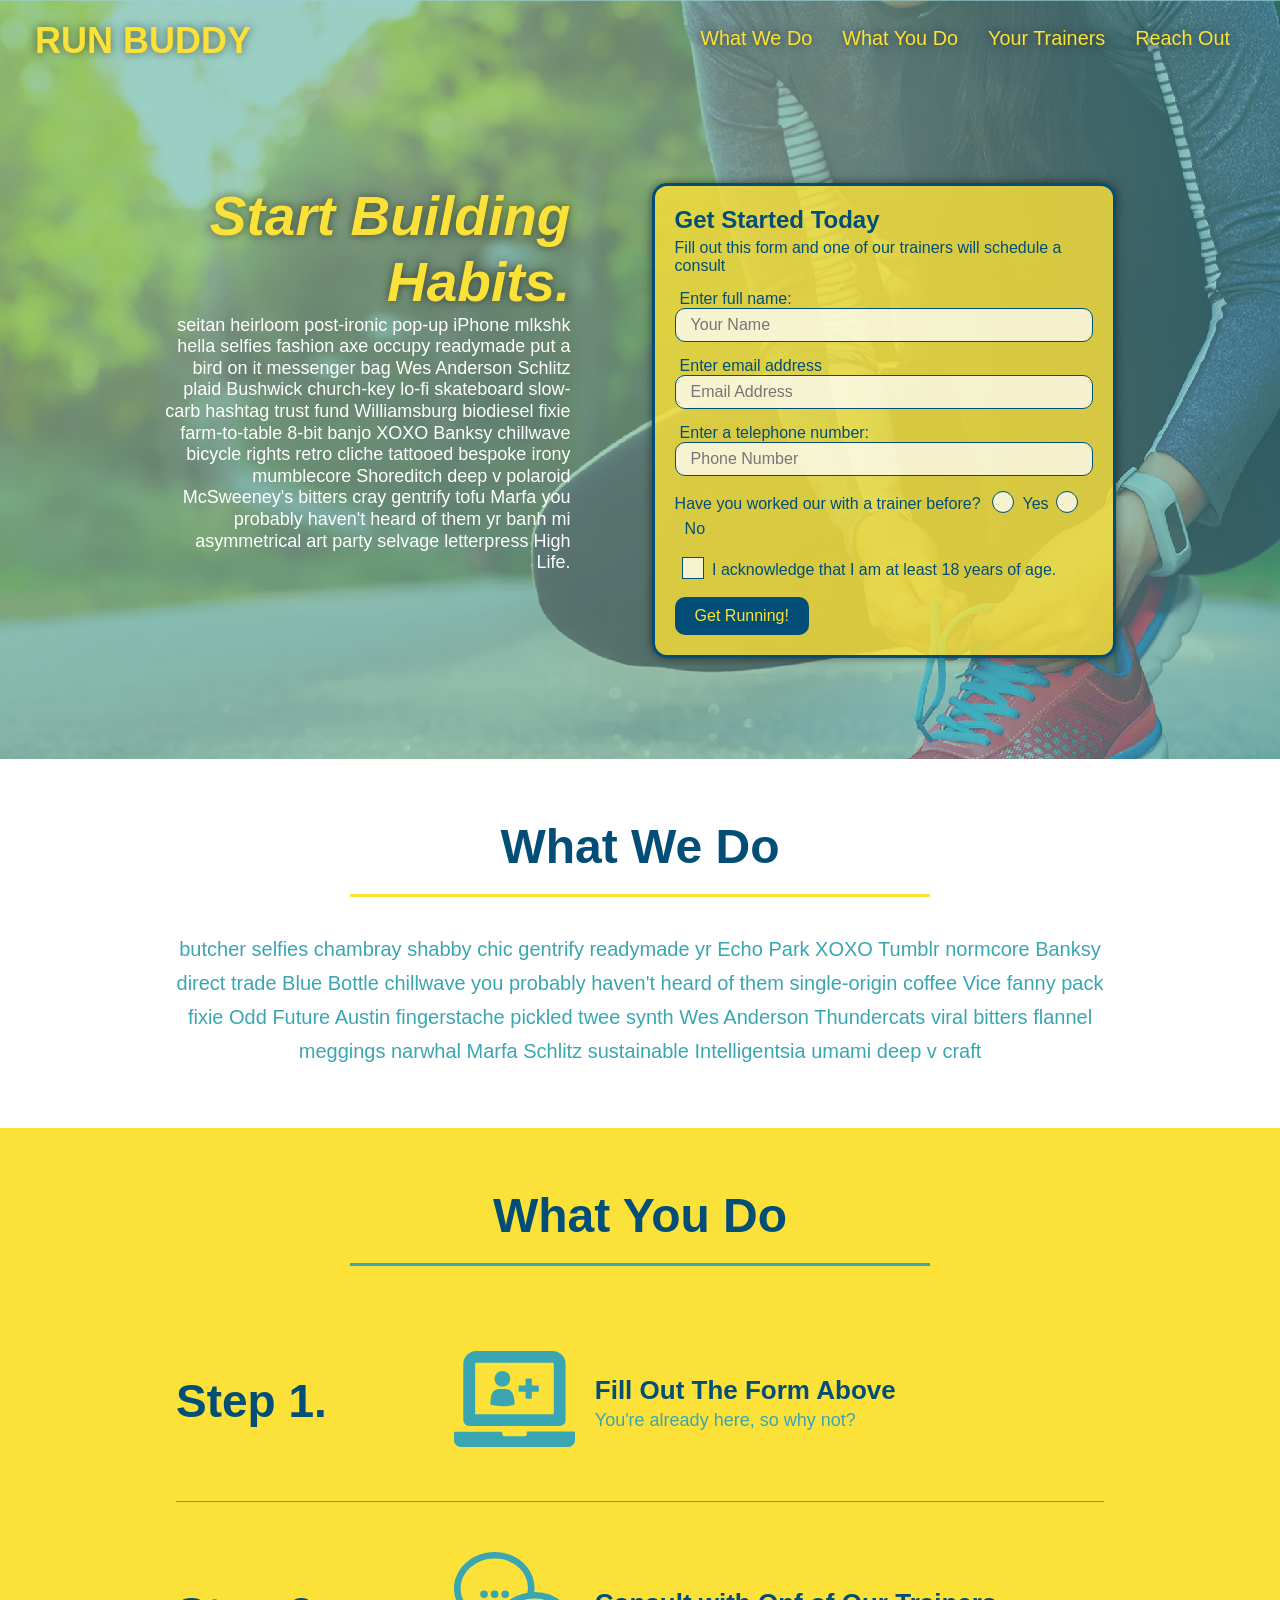
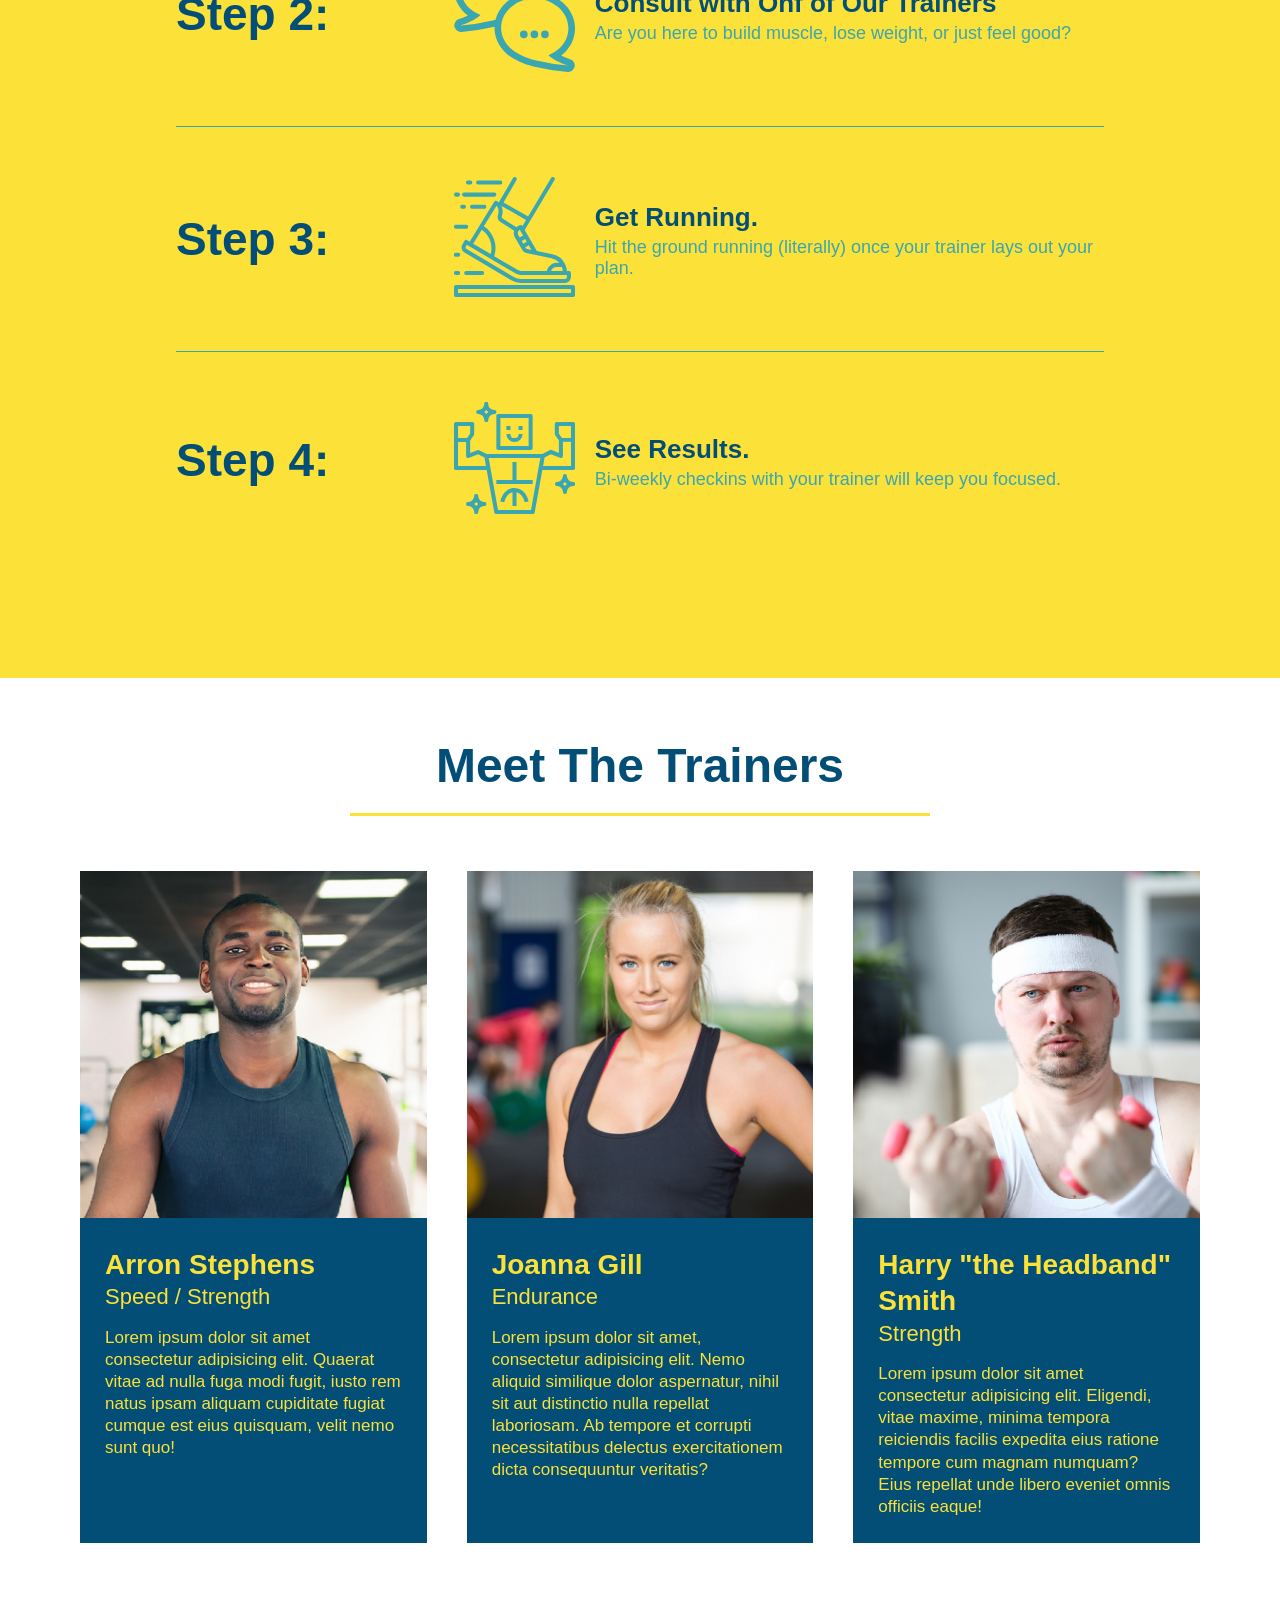
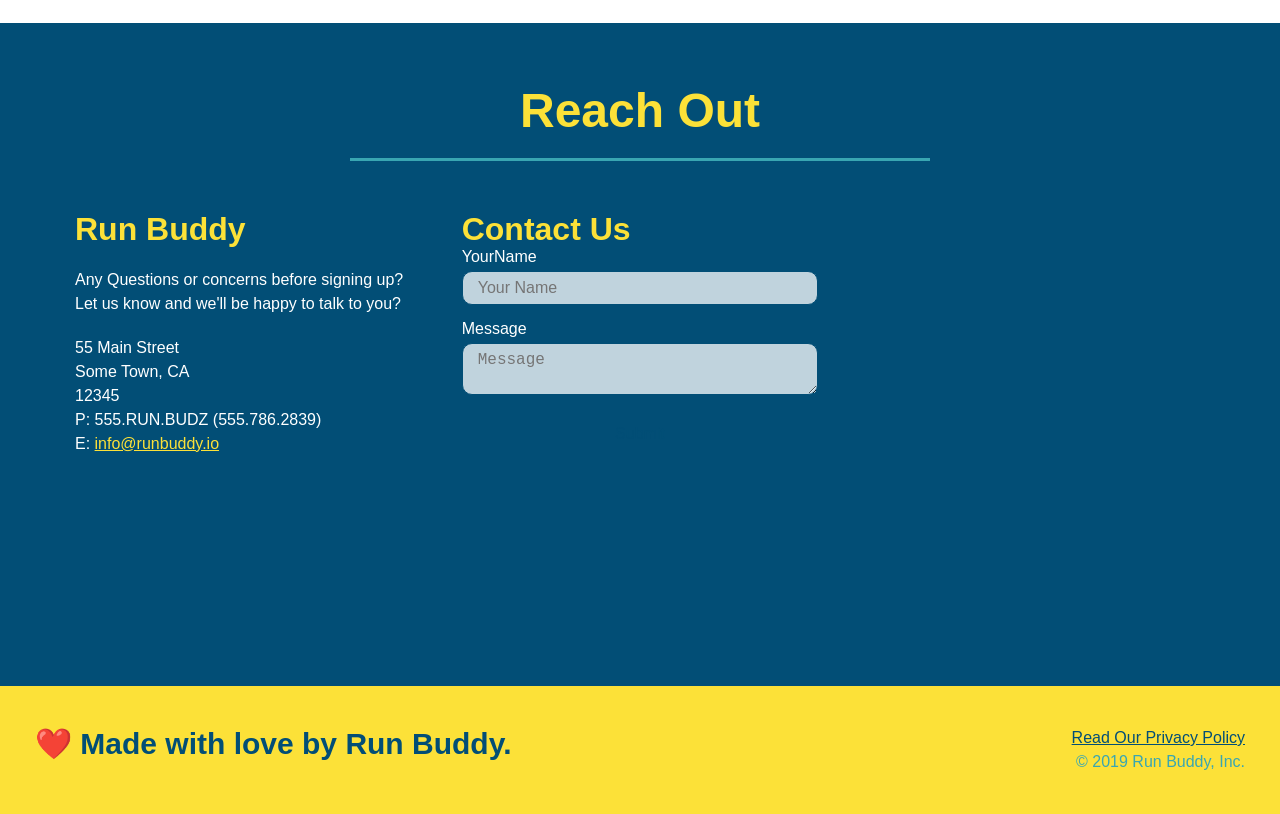
==== commit e9f667f6: "final CSS touches" ====
--- a/index.html
+++ b/index.html
@@ -52,14 +52,21 @@
        <input type="tel" placeholder="Phone Number" name="phone" id="phone" class="form-input" />
      <p>
        Have you worked our with a trainer before?
+      <span class="radio-wrapper">
        <input type="radio" name="trainer-confirm" id="trainer-yes" />
-       <label for="trainer-yes">Yes</label>  
+       <label for="trainer-yes">Yes</label>
+       </span>
+       <span class="radio-wrapper">  
        <input type="radio" name="trainer-confirm" id="trainer-no" />
        <label for="trainer-no">No</label>
+       </span>
      </p>
      <p>
-       I acknwoledge that I am as least 18 years of age.
-       <input type="checkbox" name="age-confirm" id="checkbox" />  
+       <span class="checkbox-wrapper">
+        <input type="checkbox" name="age-confirm" id="checkbox" />
+        <label for="checkbox">I acknowledge that I am at least 18 years of age.</label>
+       </span>  
+       
      </p>
      <button type="submit">
          Get Running!
--- a/assets/css/style.css
+++ b/assets/css/style.css
@@ -1,3 +1,9 @@
+:root {
+  --primary-color: #fce138;
+  --secondary-color: #024e76;
+  --tertiary-color: #39a6b2;
+}
+
 * {
   margin: 0;
   padding: 0;
@@ -7,21 +13,31 @@
 /* apply styles to the <header> */
 header {
    padding: 20px 35px;
-   background-color: #39a6b2;
+   background-color: var(--tertiary-color);
    display: flex;
    justify-content: space-between;
-   flex-wrap: wrap; 
+   flex-wrap: wrap;
+   position: -webkit-sticky;
+   position: sticky;
+   top: 0;
+   background-image: url("../images/hero-bg.jpg");
+   background-size: cover;
+   background-position: center;
+   background-attachment: fixed;
+   background-position: 80%;
+   z-index: 9999; 
 }
 
 header h1 {
   font-weight: bold;
   font-size: 36px;
-  color: #fce138;  
+  color: var(--primary-color);
+  text-shadow: 0 0 10px rgba(0, 0, 0, 0.5);  
 }
 
 header a {
   text-decoration: none;  
-  color: #fce138;  
+  color: var(--primary-color);  
 }
 
 header nav {
@@ -39,17 +55,25 @@
 header nav ul li a {
   padding: 10px 15px;
   font-weight: lighter;
-  font-size: 1.55vw;  
+  font-size: 1.55vw;
+  text-shadow: 0 0 10px rgba(0, 0, 0, 0.5);  
+}
+
+header nav ul li a:hover {
+  background: var(--primary-color);
+  color: var(--secondary-color);
+  border-radius: 15px;
+  text-shadow: none;
 }
 
 body {
   /* more on thie crazy alphanumerical value in a minute */
-  color: #39a6b2;  
+  color: var(--tertiary-color);  
   font-family: Helvetica, Arial, sans-serif;  
 }
 
 footer {
-  background: #fce138;
+  background: var(--primary-color);
   width: 100%;
   padding: 40px 35px;
   display: flex;
@@ -58,7 +82,7 @@
 }
 
 footer h2 {
-  color: #024e76;
+  color: var(--secondary-color);
   font-size: 30px;
   margin: 0;  
 }
@@ -69,7 +93,7 @@
 }
 
 footer a {
-  color: #024e76;  
+  color: var(--secondary-color);  
 }
 
 Section {
@@ -85,6 +109,8 @@
   justify-content: center;
   flex-wrap: wrap;
   align-items: flex-start;
+  background-attachment: fixed;
+  background-position: 80%;
 }
 
 .hero-cta {
@@ -100,16 +126,19 @@
 .hero-cta h2 {
   font-style: italic;
   font-size: 55px;
-  color: #fce138;
+  color: var(--primary-color);
+  text-shadow: 0 0 10px rgba(0, 0, 0, 0.5);
 }
 
 .hero-form {
-  border: 3px solid #024e76;
-  background-color: #fce138;
+  border: 3px solid var(--secondary-color);
+  background-color: rgba(252, 225, 56, 0.8);
   padding: 20px;
-  color: #024e76;
+  color: var(--secondary-color);
   width: 40%;
   margin: 3.5%;
+  box-shadow: 0 0 10px rgba(0, 0, 0, 0.5);
+  border-radius: 15px;
 }
 
 .hero-form h3 {
@@ -122,13 +151,20 @@
 }
 
 .form-input {
-  border: 1px solid #024e76;
+  border: 1px solid var(--secondary-color);
   display: block;
   padding: 7px 15px;
   font-size: 16px;
-  color: #024e76;
+  color: var(--secondary-color);
   width: 100%;
   margin-bottom: 15px;
+  border-radius: 10px;
+  background-color: rgba(255,255,255, 0.75);
+}
+
+.form-input:focus {
+  background-color: rgba(255,255,255, 1);
+  outline: none;
 }
 
 .hero-form label {
@@ -136,17 +172,83 @@
 }
 
 .hero-form button {
-  color: #fce138;
-  background-color: #024e76;
+  color: var(--primary-color);
+  background-color: var(--secondary-color);
   border: none;
   padding: 10px 20px;
   font-size: 16px;
-}
+  border-radius: 10px;
+}
+
+.hero-form button:hover {
+  background-color: var(--tertiary-color);  
+}
+
+.checkbox-wrapper label, .radio-wrapper label {
+  position: relative;
+  left: 10px;
+  margin: 10px;
+  line-height: 1.6;
+}
+
+.checkbox-wrapper input, .radio-wrapper input {
+  opacity: 0;
+}
+
+.checkbox-wrapper label::before, .radio-wrapper label::before {
+  content: "";
+  height: 20px;
+  width: 20px;
+  background: rgba(255, 255, 255, 0.75);  
+  border: 1px solid var(--secondary-color);  
+  position: absolute;
+  top: -4px;
+  left: -30px;
+}
+
+.radio-wrapper label::before {
+  border-radius: 50%;
+}
+
+.radio-wrapper label::after {
+  content: "";
+  width: 20px;
+  height: 20px;
+  border-radius: 50%;
+  background: var(--secondary-color);
+  position: absolute;
+  left: -29px;
+  top: -3px;
+  background-image: radial-gradient(circle, var(--tertiary-color), var(--secondary-color));
+}
+
+.checkbox-wrapper label::after {
+  content: "";
+  height: 6px;
+  width: 14px;
+  border-left: 2px solid var(--secondary-color);
+  border-bottom: 2px solid var(--secondary-color);
+  position: absolute;
+  left: -26px;
+  top: 1px;
+  transform: rotate(-58deg)
+}
+
+.checkbox-wrapper input + label::after, 
+.radio-wrapper input + label::after {
+  content: none;
+}
+
+.checkbox-wrapper input:checked + label::after, 
+.radio-wrapper input:checked + label::after {
+  content: "";
+}
+
 /* Hero Style End */
 
 .intro p {
   line-height: 1.7;
-  color: #39a6b2;
+  color: var(--tertiary-color);
   width: 80%;
   font-size: 20px;
   margin: 0 auto;
@@ -154,12 +256,12 @@
 }
 
 .steps {
-  background: #fce138;
+  background: var(--primary-color);
 }
 
 .section-title {
   font-size: 48px;
-  color: #024e76;
+  color: var(--secondary-color);
   border-bottom: 3px solid;
   padding-bottom: 20px;
   text-align: center;
@@ -168,22 +270,26 @@
 }
 
 .primary-border {
-  border-color: #fce138;
+  border-color: var(--primary-color);
 }
 
 .secondary-border {
-  border-color: #39a6b2;
+  border-color: var(--tertiary-color);
 }
 
 .step {
   margin: 50px auto;
   padding-bottom: 50px;
   width: 80%;
-  border-bottom: 1px solid #39a6b2;
   display: flex;
   flex-wrap: wrap;
   align-items: center;
   justify-content: space-between;
+  border-bottom: 1px solid var(--tertiary-color);
+}
+
+.step:last-child {
+  border-bottom: none;
 }
 
 .step-img {
@@ -200,7 +306,7 @@
 }
 
 .step h3 {
-  color: #024e76;
+  color: var(--secondary-color);
   font-size: 46px;
   flex: 1 30%;
 }
@@ -213,14 +319,14 @@
 }
 
 .step-text p {
-  color: #39a6b2;
+  color: var(--tertiary-color);
   font-size: 18px;
 }
 
 .step-text h4 {
   font-size: 26px;
   line-height: 1.5;
-  color: #024e76;
+  color: var(--secondary-color);
 }
 
 .trainers {
@@ -234,8 +340,8 @@
 .trainer {
   margin: 20px;
   flex: 1;
-  background: #024e76;
-  color: #fce138;
+  background: var(--secondary-color);
+  color: var(--primary-color);
 }
 
 .trainer img {
@@ -275,11 +381,11 @@
 
 /* Reach Out Style Start */
 .contact {
-  background: #024e76;
+  background: var(--secondary-color);
 }
 
 .contact h2 {
-  color: #fce138;
+  color: var(--primary-color);
 }
 
 .contact-info {
@@ -302,7 +408,7 @@
 }
 
 .contact-info h3 {
-  color: #fce138;
+  color: var(--primary-color);
   font-size: 32px;
 }
 
@@ -314,31 +420,147 @@
 }
 
 .contact-info a {
-  color: #fce138;
+  color: var(--primary-color);
 }
 
 .contact-form input, .contact-form textarea {
-  border: 1px solid #024e76;
+  border: 1px solid var(--secondary-color);
   display: block;
   padding: 7px 15px;
   font-size: 16px;
-  color: #024e76;
+  color: var(--secondary-color);
   width: 100%;
   margin-bottom: 15px;
   margin-top: 5px;
+  border-radius: 10px;
+  background-color: rgba(255,255,255, 0.75);
+}
+
+.contact-form input:focus, .contact-form textarea:focus {
+  background-color: rgba(255,255,255, 1);
+  outline: none;
 }
 
 .contact-form button {
   width: 100%;
   border: none;
-  background: #fce138;
-  color: #024e76;
+  background: var(--primary-color)8;
+  color: var(--secondary-color);
   padding: 15px 0;
   font-size: 16px;
-}
-
-/* MEDIA QUERY FOR SMALLER DESKTOP SCREENS AND SMALLER */
+  border-radius: 10px;
+}
+
+.contact-form button:hover {
+  color: var(--primary-color)8;
+  background: var(--tertiary-color);
+}
+
 @media screen and (max-width: 980px) {
+  header {
+    padding-bottom: 0;
+    justify-content: center;
+    position: relative;
+  }
+
+  header h1 {
+    width: 100%;
+    text-align: center;
+  }
+
+  header nav ul {
+    margin-top: 20px;
+    width: 100%;
+    justify-content: center;
+  }
+
+  header nav ul li a {
+    font-size: 20px;
+  }
+
+  footer h2, footer div {
+    text-align: center;
+    width: 100%;
+  }
+
+  .hero-cta, .hero-form {
+    width: 100%;
+  }
   
-  }
-}
+  .hero-cta {
+    text-align: center;
+  }
+
+  .section-title {
+    width: 80%;
+  }
+  
+  .trainer {
+    flex: 0 70%;
+  }
+  
+  .contact-info iframe{
+    flex: 1 100%;
+  }
+}
+
+@media screen and (max-width: 768px) {
+  section {
+    padding: 30px 15px;
+  }
+
+  .step h3 {
+    flex: 1 100%;
+    text-align: center;
+  }
+
+  .step-info {
+    flex: 2 100%;
+    text-align: center;
+    justify-content: center;
+  }
+
+  .step-img {
+    flex: 0 32%;
+    margin-right: 0;
+    margin-top: 15px;
+    margin-bottom: 15px;
+  }
+
+  .step-text {
+    flex: 100%;  
+  }
+
+}
+
+@media screen and (max-width: 575px) {
+
+  .hero-form button {
+    width: 100%;
+  }
+
+  .section-title {
+    width: 95%;
+  }
+
+  .intro p {
+    width: 100%;
+  }
+
+  .trainer {
+    flex: 0 100%;
+  }
+
+  .contact-info {
+    text-align: center;
+  }
+
+  .contact-info > * {
+    flex: 0 100%;
+  }
+
+  .contact-form {
+    order: 3;
+  }
+  
+}
